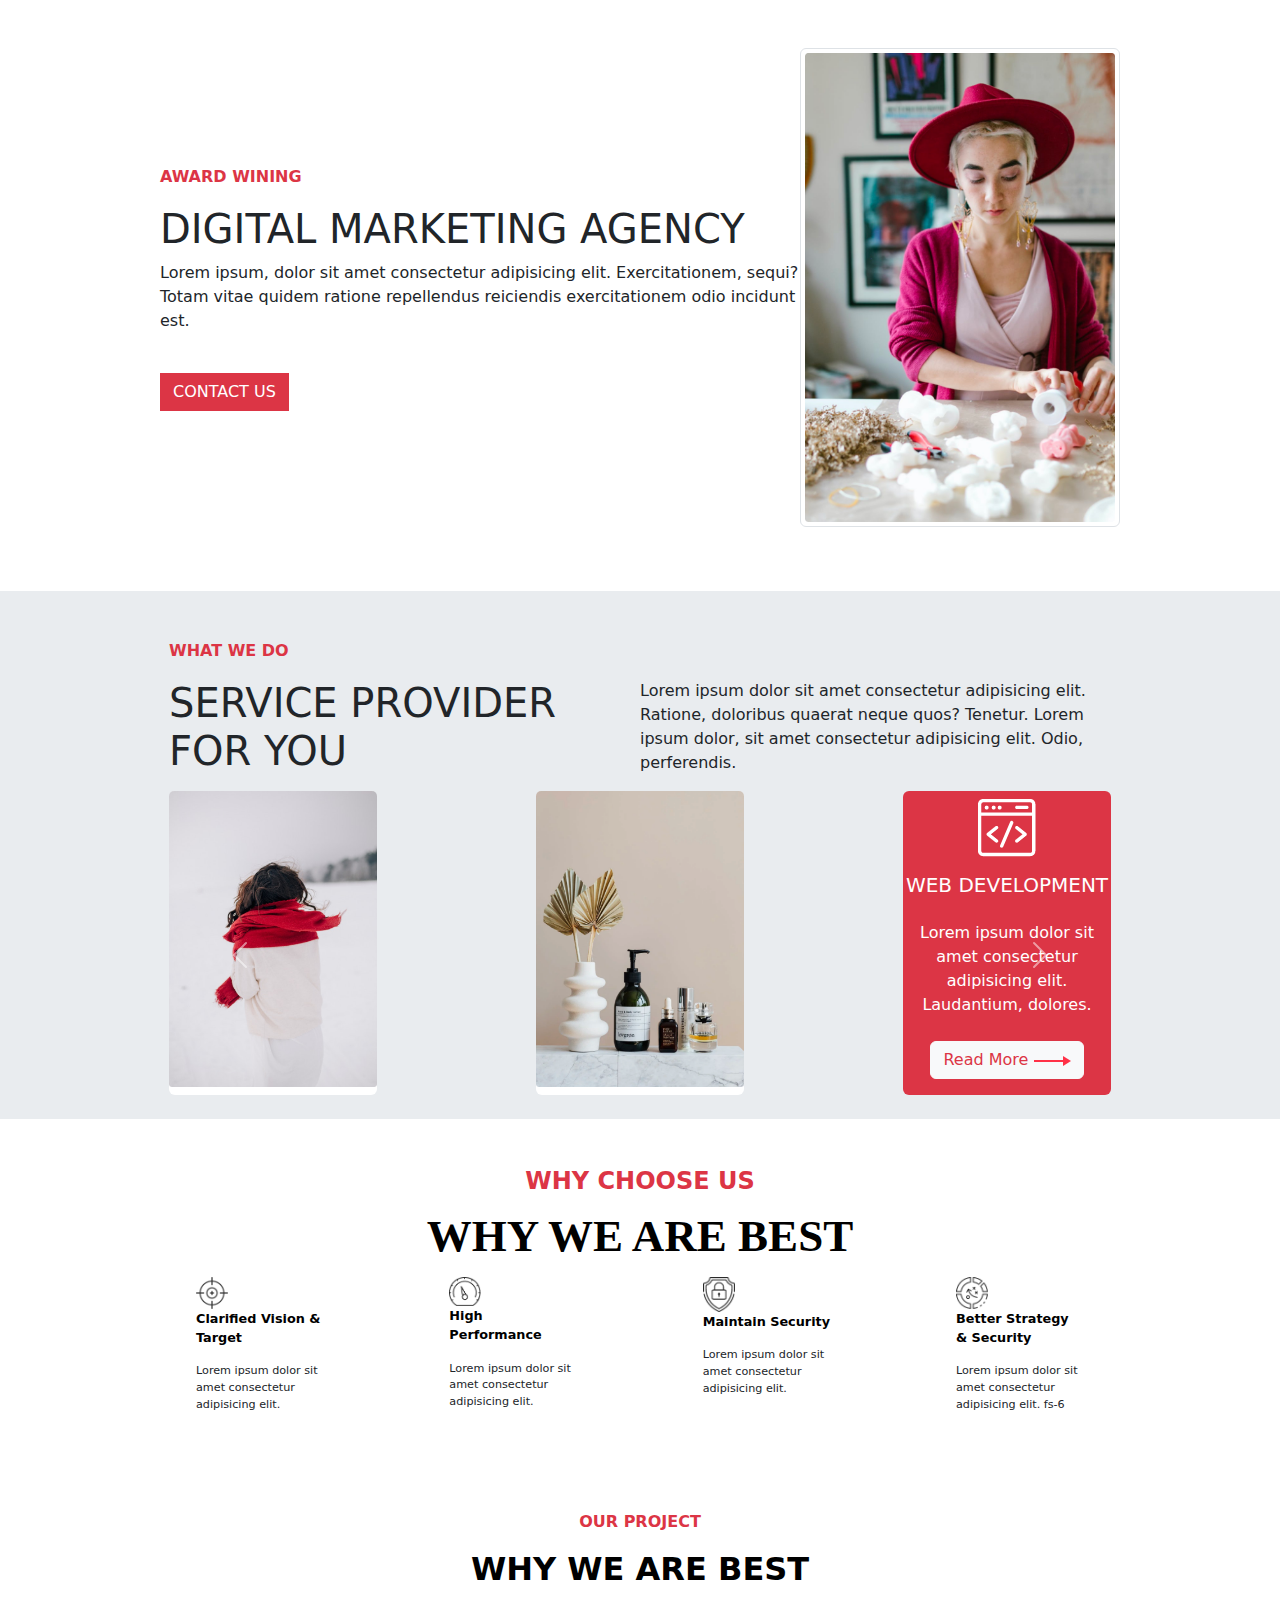
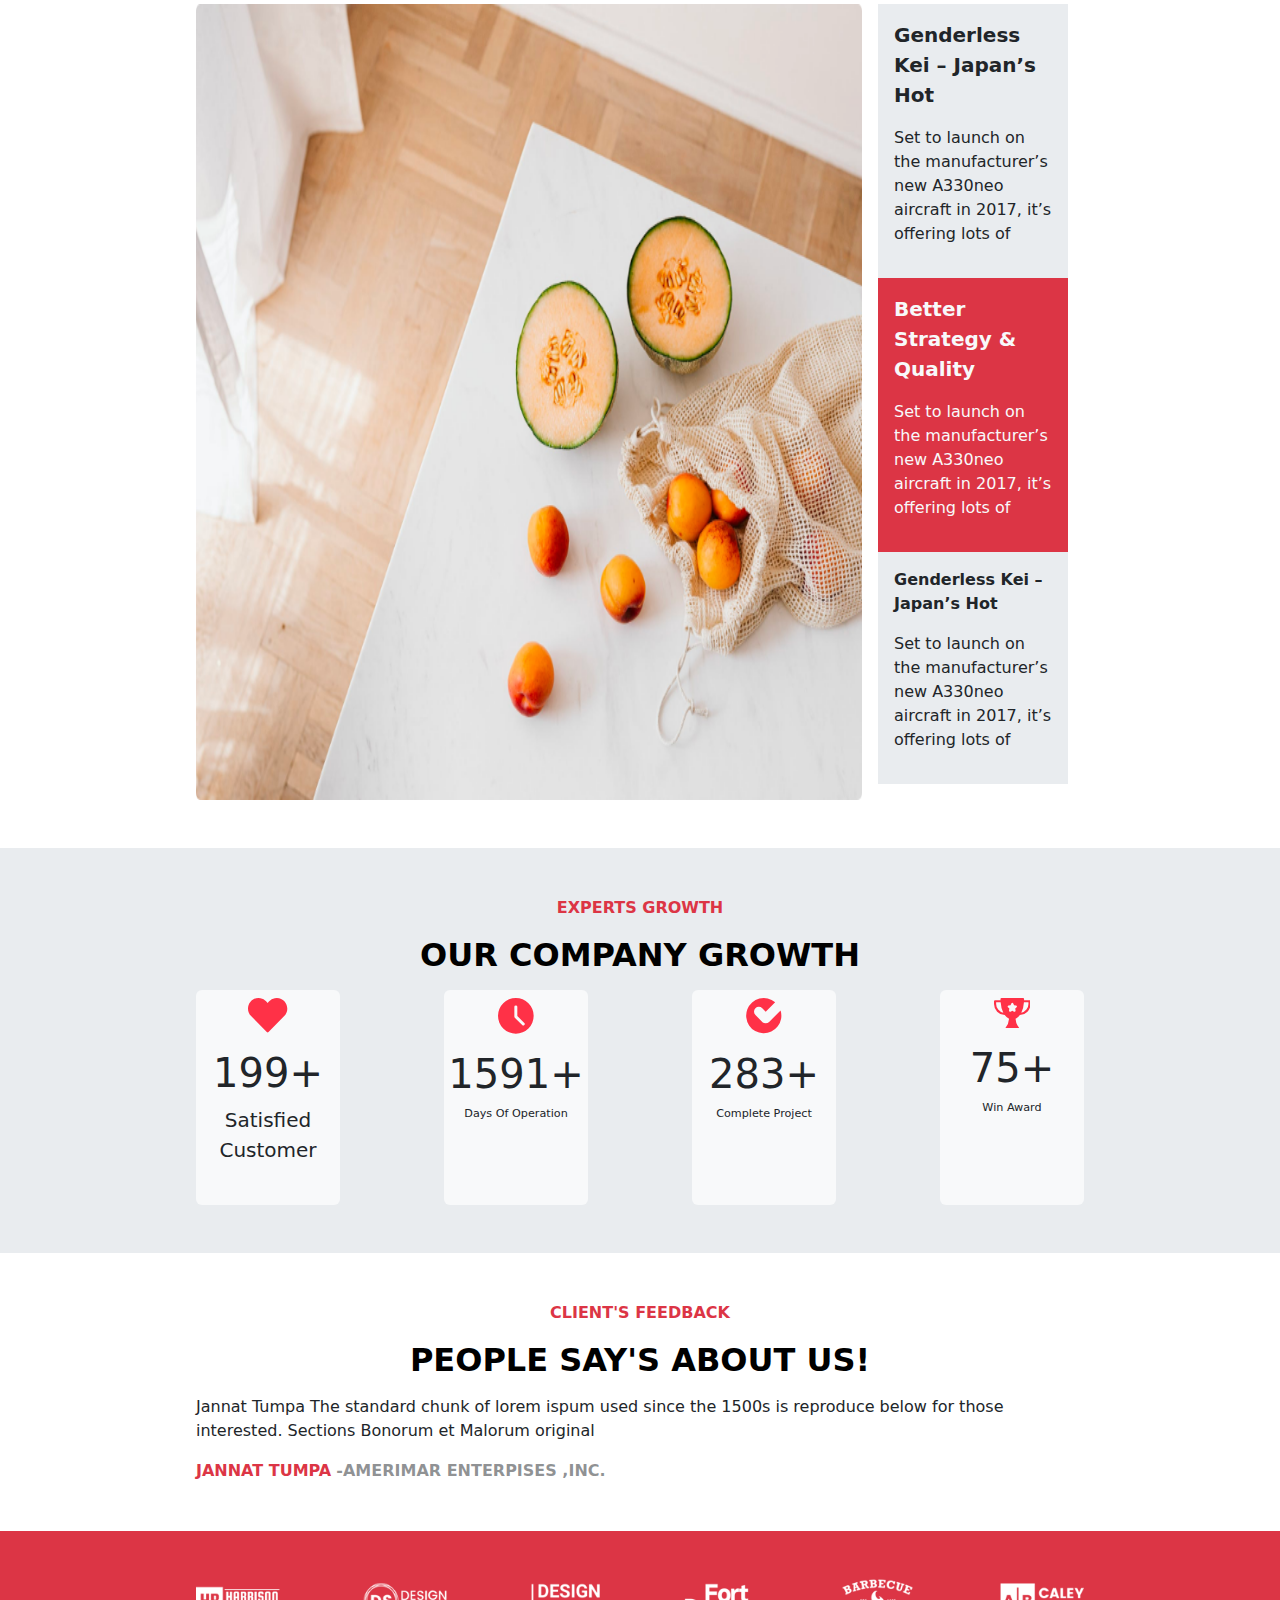
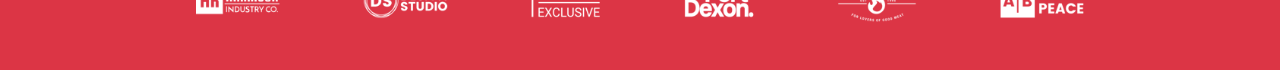
==== index.html @ 79b0b675 "attach a form with getform.io account" ====
<!doctype html>
<html lang="en">

    <head>
        <meta charset="utf-8">
        <meta name="viewport" content="width=device-width, initial-scale=1">
        <title>fyleAssignmentHomePage</title>
        <link rel="stylesheet" href="index.css">
        <link href="https://cdn.jsdelivr.net/npm/bootstrap@5.3.3/dist/css/bootstrap.min.css" rel="stylesheet"
            integrity="sha384-QWTKZyjpPEjISv5WaRU9OFeRpok6YctnYmDr5pNlyT2bRjXh0JMhjY6hW+ALEwIH" crossorigin="anonymous">
            <style>
                
                body {
                    overflow-x: hidden;
                }
        
                
                </style>
        </head>

    <body class="d-flex flex-column align-items-center">

        <div class="d-flex flex-row mb-3 pt-5 pb-5 contaianer-xxl align-items-center justify-content-center m-0">
            <div class=" w-50">
                <p class="text-start text-danger fw-bold ">AWARD WINING</p>
                <h1 mb-3 mt-3>DIGITAL MARKETING AGENCY</h1>

                <p>
                    Lorem ipsum, dolor sit amet consectetur adipisicing elit. Exercitationem, sequi? Totam vitae
                    quidem ratione repellendus reiciendis exercitationem odio incidunt est.
                </p>
                <button type="button" class="btn btn-danger mt-4 contact">CONTACT US</button>
            </div>
            <div class=" d-flex justify-content-start  w-25"><img src="image\hero.png" class="imageHero img-thumbnail "
                    alt="hero Image is not found"></div>

        </div>
        <div class="service bg-body-secondary container-xxl pt-5 m-0">
            <div class="w-75 m-auto">
                <p class="text-start text-danger fw-bold">WHAT WE DO</p>
            </div>

            <div class="d-flex flex-row w-75 m-auto">
                <div class="w-50">
                    <h1> SERVICE PROVIDER FOR YOU</h1>
                </div>
                <div class="w-50">
                    <p class="fw-light fs-6">Lorem ipsum dolor sit amet consectetur adipisicing elit. Ratione,
                        doloribus quaerat neque quos? Tenetur. Lorem ipsum dolor, sit amet consectetur adipisicing elit.
                        Odio, perferendis.
                    </p>

                </div>
            </div>


            <div id="carouselExample" class="carousel slide w-75 m-auto pb-4">
                <div class="carousel-inner">
                    <div class="carousel-item active  ">
                        <div class="w-100 d-flex flex-row justify-content-between ">
                            <div class="card" style="width: 13rem;">
                                <img src="image\1.png" class="card-img-top" alt="...">

                            </div>
                            <div class="card" style="width: 13rem;">
                                <img src="image\2.png" class="card-img-top" alt="...">

                            </div>
                            <div class="card bg-danger d-flex flex-column justify-content-center align-items-center"
                                style="width: 13rem;">
                                <img src="icons\icon.png" class="mt-2" alt="">
                                <H5 class="text-white mt-3 mb-3">WEB DEVELOPMENT </H5>
                                <p class="text-white pt-2 pl-2 pr-2 pb-2 text-center">Lorem ipsum dolor sit amet
                                    consectetur adipisicing elit. Laudantium, dolores.</p>
                                <button type="button" class="btn btn-light text-danger mb-3">Read More
                                    <img src="icons\arrow.png" alt="">
                                </button>
                            </div>
                        </div>


                    </div>
                    <div class="carousel-item  ">
                        <div class="w-100 d-flex flex-row justify-content-between">
                            <div class="card" style="width: 13rem;">
                                <img src="image\3.png" class="card-img-top" alt="...">

                            </div>
                        </div>
                    </div>

                </div>
                <button class="carousel-control-prev" type="button" data-bs-target="#carouselExample"
                    data-bs-slide="prev">
                    <span class="carousel-control-prev-icon" aria-hidden="true"></span>
                    <span class="visually-hidden">Previous</span>
                </button>
                <button class="carousel-control-next" type="button" data-bs-target="#carouselExample"
                    data-bs-slide="next">
                    <span class="carousel-control-next-icon" aria-hidden="true"></span>
                    <span class="visually-hidden">Next</span>
                </button>
            </div>



        </div>
        <div class="container-xxl p-5 m-0">
            <div class="w-75 m-auto">
                <h4 class="text-center text-danger fw-bold">WHY CHOOSE US</h4>
                <h1 class="text-center text-black whyBest">WHY WE ARE BEST</h1>


            </div>
            <div class="w-75 m-auto d-flex flex-row justify-content-between flex-wrap">
                <div class="card featuresBox">
                    <img src="icons\1.png" class="card-img-top w-25" alt="...">
                    <div class="card-body p-0">
                        <p class="fw-bold text-black card-text fontHeading">Clarified Vision & Target</p>
                        <p class="card-text fontText">
                            Lorem ipsum dolor sit amet consectetur adipisicing elit.</p>
                    </div>
                </div>


                <div class="card featuresBox">
                    <img src="icons\2.png" class="card-img-top w-25" alt="...">
                    <div class="card-body p-0">
                        <p class="fw-bold text-black card-text fontHeading">High Performance</p>
                        <p class="card-text fontText">
                            Lorem ipsum dolor sit amet consectetur adipisicing elit. </p>
                    </div>
                </div>


                <div class="card featuresBox">
                    <img src="icons\3.png" class="card-img-top w-25" alt="...">
                    <div class="card-body p-0">
                        <p class="fw-bold text-black card-text fontHeading">Maintain Security</p>
                        <p class="card-text fontText">
                            Lorem ipsum dolor sit amet consectetur adipisicing elit.</p>
                    </div>
                </div>


                <div class="card featuresBox" >
                    <img src="icons\4.png" class="card-img-top w-25" alt="...">
                    <div class="card-body p-0">
                        <p class="fw-bold text-black card-text fontHeading">Better Strategy & Security</p>
                        <p class="card-text fontText">
                            Lorem ipsum dolor sit amet consectetur adipisicing elit. fs-6</p>
                    </div>
                </div>
            </div>


        </div>

        <div class="container-xxl p-5 m-0">
            <p class="text-center text-danger fw-bold">OUR PROJECT</p>
            <h2 class="text-black text-center fw-bold mb-3">
                WHY WE ARE BEST
            </h2>

            <div class=" w-75 m-auto d-flex flex-row justify-content-between">
                <img src="icons\image.png " class="w-75">
                <div class="w-25 d-flex flex-column m-3 mt-0 h-100">
                    <div class="w-100 bg-body-secondary">
                        <div class="p-3">
                            <p class="fw-bold fs-5">Genderless Kei – Japan’s Hot</p>
                            <p class="fs-6">Set to launch on the manufacturer’s
                                new A330neo aircraft in 2017, it’s offering lots of</p>


                        </div>


                        <div class="bg-danger text-light p-3">
                            <p class="fw-bold fs-5">Better Strategy & Quality</p>
                            <p class="fs-6">Set to launch on the manufacturer’s new A330neo aircraft in
                                2017, it’s offering lots of</p>


                        </div>

                        <div class="p-3">
                            <p class="fw-bold f-5" >Genderless Kei – Japan’s Hot</p>
                            <p class="f-6">Set to launch on the manufacturer’s new A330neo aircraft in
                                2017, it’s offering lots of</p>


                        </div>


                    </div>

                </div>

            </div>
        </div>

        <div class="container-xxl p-5 bg-body-secondary m-0">
            <p class="text-center text-danger fw-bold">EXPERTS GROWTH</p>
            <h2 class="text-black text-center fw-bold mb-3">
                OUR COMPANY GROWTH
            </h2>
            <div class="m-auto w-75 d-flex flex-row justify-content-between flex-wrap ">


                <div class="card bg-light d-f flex-column justify-content-center align-items-center p-2"
                    style="width: 9rem;">
                    <svg xmlns="http://www.w3.org/2000/svg" width="39.297" height="34.387" viewBox="0 0 39.297 34.387">
                        <defs>
                            <style>
                                .a {
                                    fill: #ff3147;
                                }
                            </style>
                        </defs>
                        <path class="a"
                            d="M18.776,36.02a1.226,1.226,0,0,0,1.749,0L36.235,20.1C42.787,13.466,38.131,2,28.814,2c-5.6,0-8.163,4.112-9.163,4.88C18.645,6.108,16.094,2,10.487,2,1.2,2-3.513,13.436,3.068,20.1Z"
                            transform="translate(0.001 -2)" />
                    </svg>
                    <div class="card-body">
                        <h1 class="text-center">199+</h1>
                        <p  class="text-center fs-5">Satisfied Customer</p>
                    </div>
                </div>


                <div class="card bg-light d-f flex-column justify-content-center align-items-center p-2"
                    style="width: 9rem;">
                    <svg xmlns="http://www.w3.org/2000/svg" width="35.683" height="35.683" viewBox="0 0 35.683 35.683">
                        <defs>
                            <style>
                                .a {
                                    fill: #ff3147;
                                }
                            </style>
                        </defs>
                        <path class="a"
                            d="M17.841,0A17.841,17.841,0,1,0,35.683,17.841,17.861,17.861,0,0,0,17.841,0Zm8.485,27.07a1.485,1.485,0,0,1-2.1,0L16.79,19.636a1.48,1.48,0,0,1-.436-1.051V8.921a1.487,1.487,0,1,1,2.973,0v9.049l7,7a1.485,1.485,0,0,1,0,2.1Zm0,0" />
                    </svg>
                    <div class="card-body">
                        <h1 class="text-center">1591+</h1>
                        <p style="font-size: 0.7rem;" class="text-center">Days Of Operation</p>
                    </div>
                </div>

                <div class="card bg-light d-f flex-column justify-content-center align-items-center p-2"
                    style="width: 9rem;">
                    <svg xmlns="http://www.w3.org/2000/svg" width="35.378" height="35.378" viewBox="0 0 35.378 35.378">
                        <defs>
                            <style>
                                .a {
                                    fill: #ff3147;
                                }
                            </style>
                        </defs>
                        <path class="a"
                            d="M23.11,23.918a4.821,4.821,0,0,1-6.822,0L9.454,17.084a4.824,4.824,0,1,1,6.822-6.822L19.7,13.684,29.15,4.233a17.6,17.6,0,1,0,5.435,8.209Zm0,0"
                            transform="translate(0 -0.004)" />
                    </svg>
                    <div class="card-body">
                        <h1 class="text-center">283+</h1>
                        <p style="font-size: .7rem;" class="text-center">Complete Project</p>
                    </div>
                </div>

                <div class="card bg-light  d-f flex-column justify-content-center align-items-center p-2"
                    style="width: 9rem;">
                    <svg xmlns="http://www.w3.org/2000/svg" width="36.595" height="30.019" viewBox="0 0 36.595 30.019">
                        <defs>
                            <style>
                                .a {
                                    fill: #ff3147;
                                }
                            </style>
                        </defs>
                        <path class="a"
                            d="M35.523,2.144H30.068c.009-.357.023-.709.023-1.072A1.071,1.071,0,0,0,29.018,0H7.576A1.071,1.071,0,0,0,6.5,1.072c0,.363.014.716.023,1.072H1.072A1.071,1.071,0,0,0,0,3.216V5.932A11.268,11.268,0,0,0,10.7,17.094a10.724,10.724,0,0,0,4.36,3.668,15.872,15.872,0,0,1-3.679,9.257H25.21a15.763,15.763,0,0,1-3.678-9.257,10.721,10.721,0,0,0,4.361-3.668,11.268,11.268,0,0,0,10.7-11.162V3.216A1.071,1.071,0,0,0,35.523,2.144ZM2.144,5.932V4.288h4.49A28.447,28.447,0,0,0,9.3,14.774,9.145,9.145,0,0,1,2.144,5.932Zm20.475,3.32-1.375,1.354.316,1.9a1.073,1.073,0,0,1-1.552,1.128L18.3,12.748l-1.712.889a1.073,1.073,0,0,1-1.552-1.128l.316-1.9L13.975,9.252a1.072,1.072,0,0,1,.594-1.824l1.908-.287.862-1.724a1.116,1.116,0,0,1,1.918,0l.862,1.724,1.908.287a1.072,1.072,0,0,1,.594,1.824Zm11.831-3.32a9.145,9.145,0,0,1-7.159,8.842A28.445,28.445,0,0,0,29.961,4.288h4.49Z" />
                    </svg>
                    <div class="card-body">
                        <h1 class="text-center">75+</h1>
                        <p style="font-size: 0.7rem;" class="text-center">Win Award</p>
                    </div>
                </div>


            </div>


        </div>

        <div class="container-xxl p-5 m-0">
            <div class="w-75 m-auto">
                <p class="text-center text-danger fw-bold">CLIENT'S FEEDBACK</p>
                <h2 class="text-black text-center fw-bold mb-3">
                    PEOPLE SAY'S ABOUT US!
                </h2>

                <p>
                    Jannat Tumpa The standard chunk of lorem ispum used since the 1500s is reproduce below for those
                    interested.
                    Sections Bonorum et Malorum original
                </p>
                <p class=" text-danger fw-bold d-inline fw-bold">JANNAT TUMPA</p> <span
                    class="text-body-tertiary fw-bold">-AMERIMAR ENTERPISES
                    ,INC.</span>
            </div>
        </div>
        <footer class="container-xxl p-5 bg-danger m-0 ">
            <div class="w-75 m-auto">
                <img src="icons\Group 500.png" class="w-100">
            </div>
        </footer>
        <script src="https://cdn.jsdelivr.net/npm/bootstrap@5.3.3/dist/js/bootstrap.bundle.min.js"
            integrity="sha384-YvpcrYf0tY3lHB60NNkmXc5s9fDVZLESaAA55NDzOxhy9GkcIdslK1eN7N6jIeHz"
            crossorigin="anonymous"></script>
    </body>

</html>
---- index.css ----
*{
    margin: 0;
    
    padding: 0;
    box-sizing: border-box;
}
.contact{
    border-radius: 0 !important;
    
}
.whyBest{
     font: normal normal bold 45px/65px Cormorant SC;;
}

.card{
    width: 23%;
    height: 30%;
    border: none !important;
}

.fontHeading{
    font-size: .8rem !important;
}
.fontText{
     font-size: 0.7rem !important;
}
.featuresBox{
    width:8rem;
}
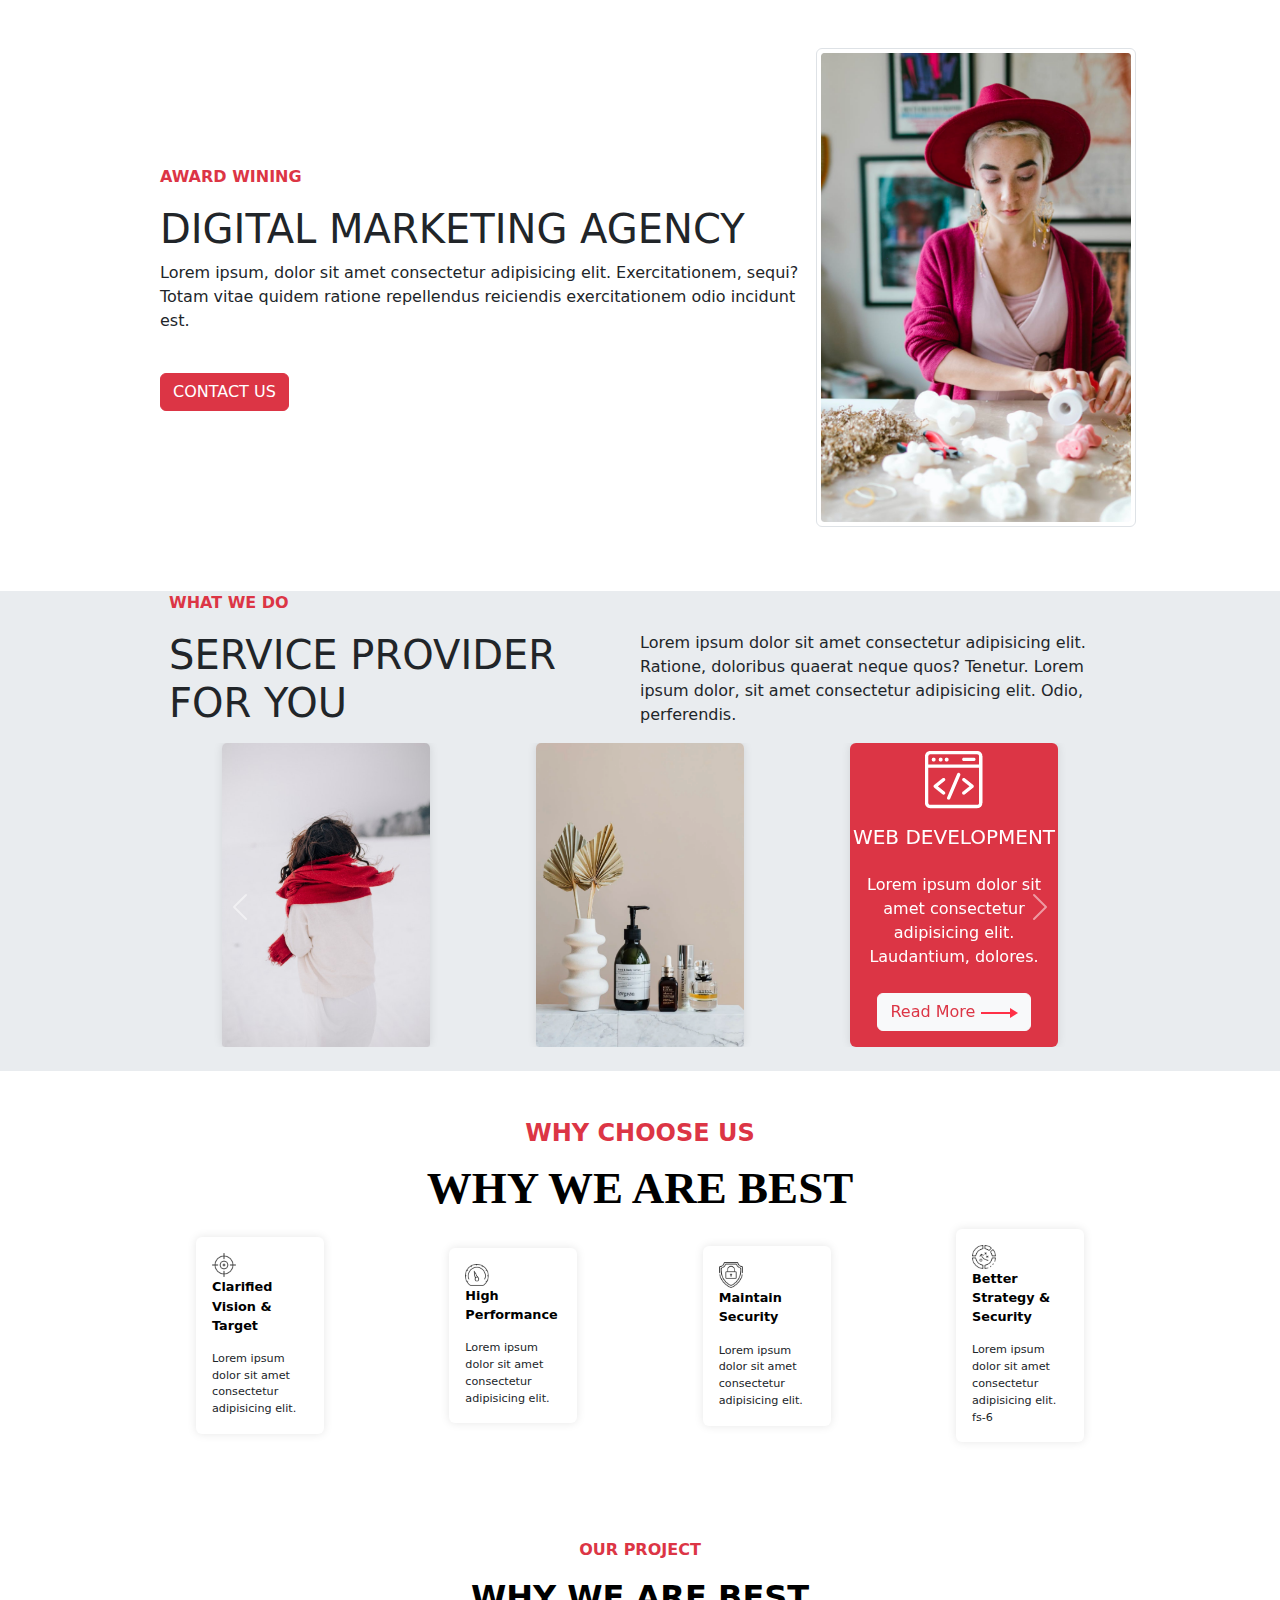
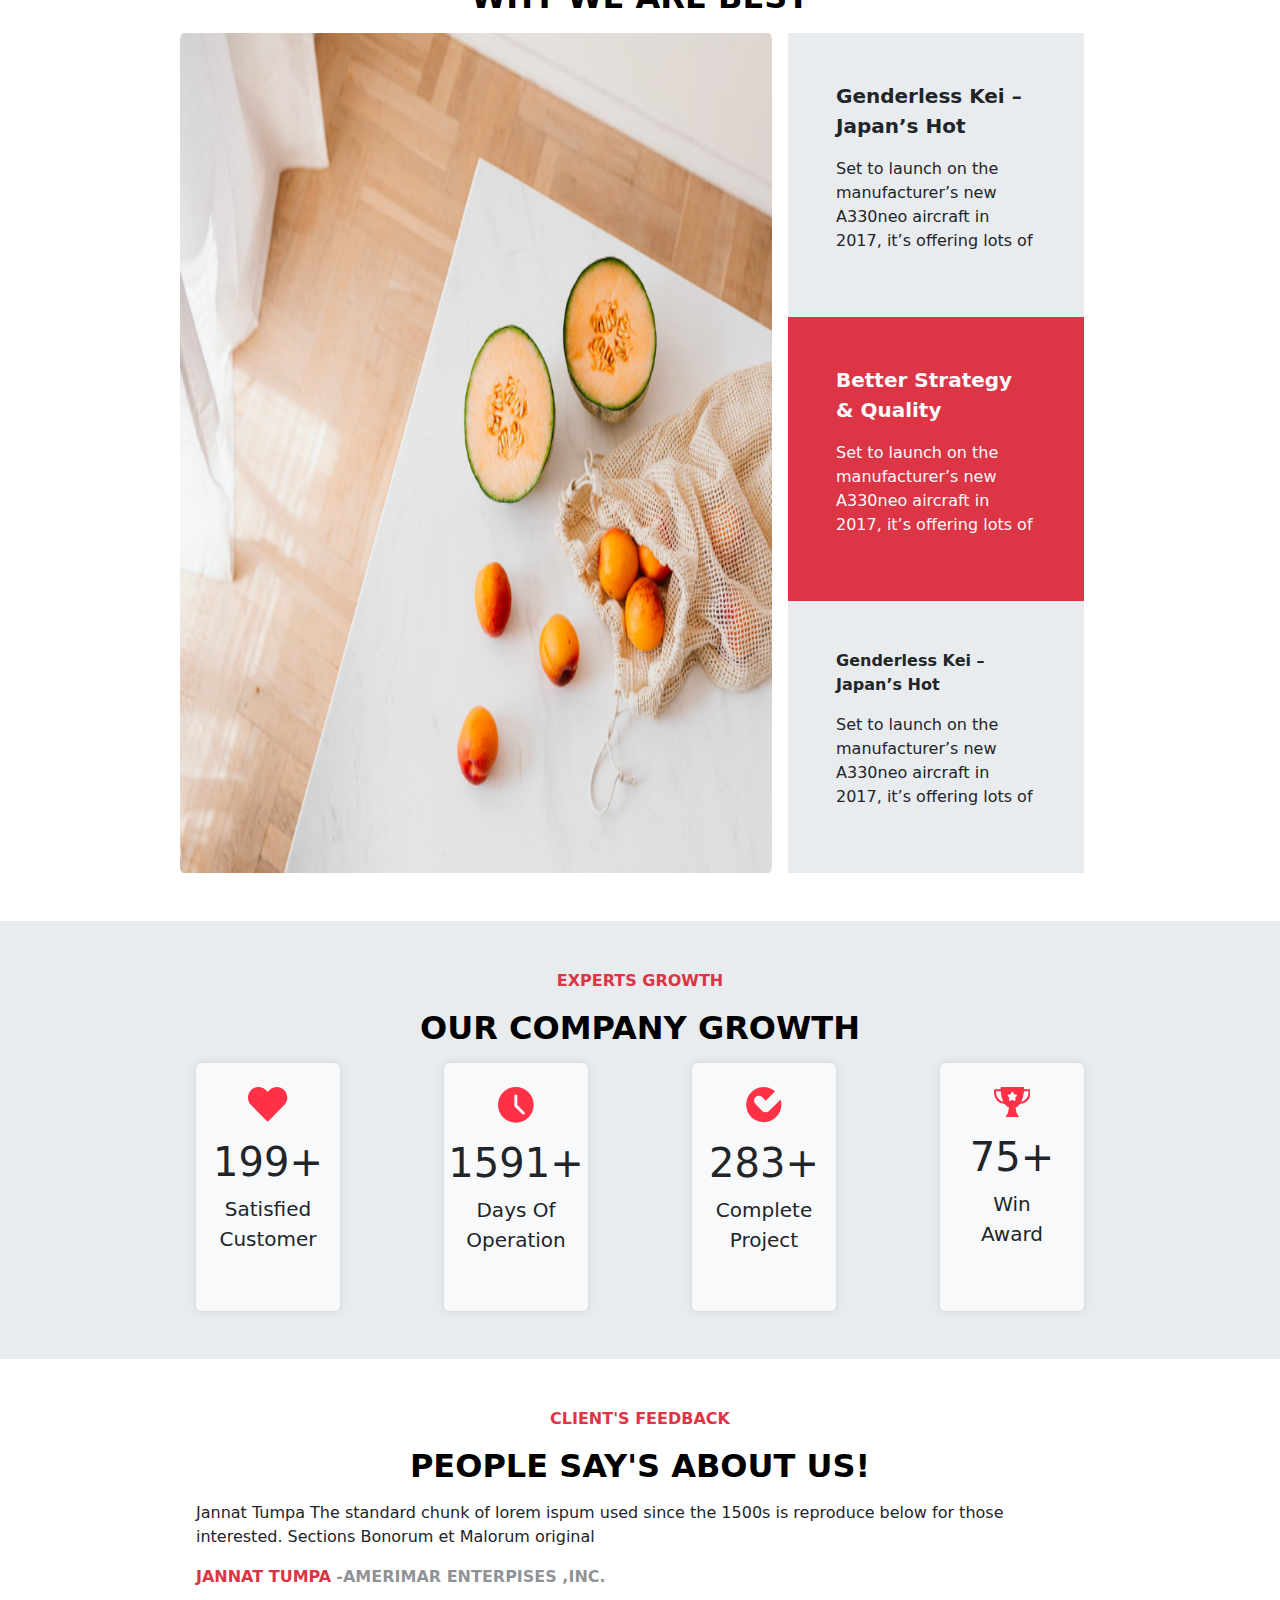
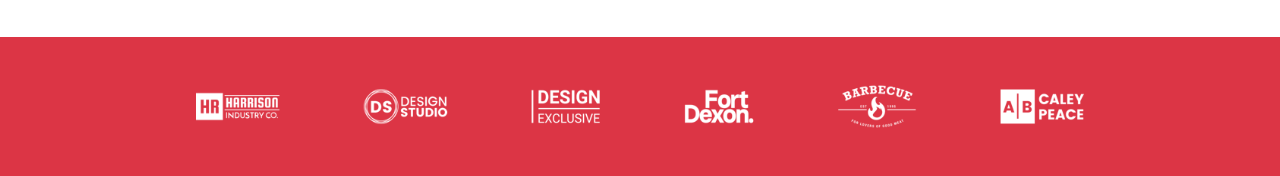
==== commit 049574d2: "changes in css file" ====
--- a/index.html
+++ b/index.html
@@ -6,22 +6,36 @@
         <meta name="viewport" content="width=device-width, initial-scale=1">
         <title>fyleAssignmentHomePage</title>
         <link rel="stylesheet" href="index.css">
+        <link rel="stylesheet" href="media.css">
+        <link rel="stylesheet" href="contact.css">
         <link href="https://cdn.jsdelivr.net/npm/bootstrap@5.3.3/dist/css/bootstrap.min.css" rel="stylesheet"
             integrity="sha384-QWTKZyjpPEjISv5WaRU9OFeRpok6YctnYmDr5pNlyT2bRjXh0JMhjY6hW+ALEwIH" crossorigin="anonymous">
-            <style>
-                
-                body {
-                    overflow-x: hidden;
-                }
-        
-                
-                </style>
-        </head>
-
-    <body class="d-flex flex-column align-items-center">
-
-        <div class="d-flex flex-row mb-3 pt-5 pb-5 contaianer-xxl align-items-center justify-content-center m-0">
-            <div class=" w-50">
+        <style>
+            body {
+                overflow-x: hidden;
+            }
+
+            .bg-primary-opacity-50 {
+                background-color: rgba(146, 147, 148, 0.553);
+                /* 50% opacity */
+            }
+            
+            .contact{
+               z-index: 2;
+               top: 30%;
+               right: 30%;
+               left: 30%;
+               bottom: 30%;
+                height: fit-content;
+                width: fit-content;
+            }
+        </style>
+    </head>
+
+    <body >
+<div id="parentContainer d-f justify-content-center align-items-center">
+        <div class="d-flex flex-row flex-wrap mb-3 pt-5 pb-5 contaianer-fluid align-items-center justify-content-center m-0">
+            <div class="w-50 m-3 ">
                 <p class="text-start text-danger fw-bold ">AWARD WINING</p>
                 <h1 mb-3 mt-3>DIGITAL MARKETING AGENCY</h1>
 
@@ -29,13 +43,13 @@
                     Lorem ipsum, dolor sit amet consectetur adipisicing elit. Exercitationem, sequi? Totam vitae
                     quidem ratione repellendus reiciendis exercitationem odio incidunt est.
                 </p>
-                <button type="button" class="btn btn-danger mt-4 contact">CONTACT US</button>
-            </div>
-            <div class=" d-flex justify-content-start  w-25"><img src="image\hero.png" class="imageHero img-thumbnail "
+                <button type="button" class="btn btn-danger mt-4 transform" id="subContact">CONTACT US</button>
+            </div>
+            <div class=" d-flex justify-content-start  w-25 "><img src="image\hero.png" class="imageHero img-thumbnail h-75"
                     alt="hero Image is not found"></div>
 
         </div>
-        <div class="service bg-body-secondary container-xxl pt-5 m-0">
+        <div class="service bg-body-secondary container-fluid m-0">
             <div class="w-75 m-auto">
                 <p class="text-start text-danger fw-bold">WHAT WE DO</p>
             </div>
@@ -57,22 +71,22 @@
             <div id="carouselExample" class="carousel slide w-75 m-auto pb-4">
                 <div class="carousel-inner">
                     <div class="carousel-item active  ">
-                        <div class="w-100 d-flex flex-row justify-content-between ">
+                        <div class="w-100 d-flex flex-row justify-content-around ">
                             <div class="card" style="width: 13rem;">
-                                <img src="image\1.png" class="card-img-top" alt="...">
+                                <img src="image\1.png" class="card-img-top h-100 transform" alt="...">
 
                             </div>
                             <div class="card" style="width: 13rem;">
-                                <img src="image\2.png" class="card-img-top" alt="...">
+                                <img src="image\2.png" class="card-img-top h-100 transform" alt="...">
 
                             </div>
-                            <div class="card bg-danger d-flex flex-column justify-content-center align-items-center"
+                            <div class="card bg-danger d-flex flex-column justify-content-center align-items-center transform"
                                 style="width: 13rem;">
                                 <img src="icons\icon.png" class="mt-2" alt="">
                                 <H5 class="text-white mt-3 mb-3">WEB DEVELOPMENT </H5>
                                 <p class="text-white pt-2 pl-2 pr-2 pb-2 text-center">Lorem ipsum dolor sit amet
                                     consectetur adipisicing elit. Laudantium, dolores.</p>
-                                <button type="button" class="btn btn-light text-danger mb-3">Read More
+                                <button type="button" class="btn btn-light text-danger mb-3 transform">Read More
                                     <img src="icons\arrow.png" alt="">
                                 </button>
                             </div>
@@ -83,7 +97,7 @@
                     <div class="carousel-item  ">
                         <div class="w-100 d-flex flex-row justify-content-between">
                             <div class="card" style="width: 13rem;">
-                                <img src="image\3.png" class="card-img-top" alt="...">
+                                <img src="image\3.png" class="card-img-top transform" alt="...">
 
                             </div>
                         </div>
@@ -105,15 +119,15 @@
 
 
         </div>
-        <div class="container-xxl p-5 m-0">
+        <div class="container-fluid p-5 m-0">
             <div class="w-75 m-auto">
                 <h4 class="text-center text-danger fw-bold">WHY CHOOSE US</h4>
                 <h1 class="text-center text-black whyBest">WHY WE ARE BEST</h1>
 
 
             </div>
-            <div class="w-75 m-auto d-flex flex-row justify-content-between flex-wrap">
-                <div class="card featuresBox">
+            <div class="w-75 m-auto d-flex flex-row justify-content-between justify-items-center align-items-center flex-wrap">
+                <div class="card featuresBox p-3 transform">
                     <img src="icons\1.png" class="card-img-top w-25" alt="...">
                     <div class="card-body p-0">
                         <p class="fw-bold text-black card-text fontHeading">Clarified Vision & Target</p>
@@ -123,7 +137,7 @@
                 </div>
 
 
-                <div class="card featuresBox">
+                <div class="card featuresBox p-3 transform">
                     <img src="icons\2.png" class="card-img-top w-25" alt="...">
                     <div class="card-body p-0">
                         <p class="fw-bold text-black card-text fontHeading">High Performance</p>
@@ -133,7 +147,7 @@
                 </div>
 
 
-                <div class="card featuresBox">
+                <div class="card featuresBox p-3 transform">
                     <img src="icons\3.png" class="card-img-top w-25" alt="...">
                     <div class="card-body p-0">
                         <p class="fw-bold text-black card-text fontHeading">Maintain Security</p>
@@ -143,7 +157,7 @@
                 </div>
 
 
-                <div class="card featuresBox" >
+                <div class="card featuresBox p-3 transform">
                     <img src="icons\4.png" class="card-img-top w-25" alt="...">
                     <div class="card-body p-0">
                         <p class="fw-bold text-black card-text fontHeading">Better Strategy & Security</p>
@@ -156,17 +170,17 @@
 
         </div>
 
-        <div class="container-xxl p-5 m-0">
+        <div class="container-fluid p-5 m-0">
             <p class="text-center text-danger fw-bold">OUR PROJECT</p>
             <h2 class="text-black text-center fw-bold mb-3">
                 WHY WE ARE BEST
             </h2>
 
-            <div class=" w-75 m-auto d-flex flex-row justify-content-between">
-                <img src="icons\image.png " class="w-75">
-                <div class="w-25 d-flex flex-column m-3 mt-0 h-100">
-                    <div class="w-100 bg-body-secondary">
-                        <div class="p-3">
+            <div class=" w-100 m-auto d-flex flex-row justify-content-center">
+                <img src="icons\image.png " class="w-50 " >
+                <div class="col-5 w-25 m-3 mt-0 mb-0 bg-body-secondary">
+                    
+                        <div class="p-5 ">
                             <p class="fw-bold fs-5">Genderless Kei – Japan’s Hot</p>
                             <p class="fs-6">Set to launch on the manufacturer’s
                                 new A330neo aircraft in 2017, it’s offering lots of</p>
@@ -175,7 +189,7 @@
                         </div>
 
 
-                        <div class="bg-danger text-light p-3">
+                        <div class="bg-danger text-light p-5">
                             <p class="fw-bold fs-5">Better Strategy & Quality</p>
                             <p class="fs-6">Set to launch on the manufacturer’s new A330neo aircraft in
                                 2017, it’s offering lots of</p>
@@ -183,8 +197,8 @@
 
                         </div>
 
-                        <div class="p-3">
-                            <p class="fw-bold f-5" >Genderless Kei – Japan’s Hot</p>
+                        <div class="p-5">
+                            <p class="fw-bold f-5">Genderless Kei – Japan’s Hot</p>
                             <p class="f-6">Set to launch on the manufacturer’s new A330neo aircraft in
                                 2017, it’s offering lots of</p>
 
@@ -192,14 +206,14 @@
                         </div>
 
 
-                    </div>
-
-                </div>
-
-            </div>
-        </div>
-
-        <div class="container-xxl p-5 bg-body-secondary m-0">
+                    
+
+                </div>
+
+            </div>
+        </div>
+
+        <div class="container-fluid p-5 bg-body-secondary m-0">
             <p class="text-center text-danger fw-bold">EXPERTS GROWTH</p>
             <h2 class="text-black text-center fw-bold mb-3">
                 OUR COMPANY GROWTH
@@ -207,7 +221,7 @@
             <div class="m-auto w-75 d-flex flex-row justify-content-between flex-wrap ">
 
 
-                <div class="card bg-light d-f flex-column justify-content-center align-items-center p-2"
+                <div class="card bg-light d-f flex-column transform justify-content-center align-items-center p-4"
                     style="width: 9rem;">
                     <svg xmlns="http://www.w3.org/2000/svg" width="39.297" height="34.387" viewBox="0 0 39.297 34.387">
                         <defs>
@@ -223,12 +237,12 @@
                     </svg>
                     <div class="card-body">
                         <h1 class="text-center">199+</h1>
-                        <p  class="text-center fs-5">Satisfied Customer</p>
-                    </div>
-                </div>
-
-
-                <div class="card bg-light d-f flex-column justify-content-center align-items-center p-2"
+                        <p class="text-center fs-5">Satisfied Customer</p>
+                    </div>
+                </div>
+
+
+                <div class="card bg-light d-f flex-column transform justify-content-center align-items-center p-4"
                     style="width: 9rem;">
                     <svg xmlns="http://www.w3.org/2000/svg" width="35.683" height="35.683" viewBox="0 0 35.683 35.683">
                         <defs>
@@ -243,11 +257,11 @@
                     </svg>
                     <div class="card-body">
                         <h1 class="text-center">1591+</h1>
-                        <p style="font-size: 0.7rem;" class="text-center">Days Of Operation</p>
-                    </div>
-                </div>
-
-                <div class="card bg-light d-f flex-column justify-content-center align-items-center p-2"
+                        <p class="text-center fs-5" >Days Of Operation</p>
+                    </div>
+                </div>
+
+                <div class="card bg-light d-f flex-column transform justify-content-center align-items-center p-4"
                     style="width: 9rem;">
                     <svg xmlns="http://www.w3.org/2000/svg" width="35.378" height="35.378" viewBox="0 0 35.378 35.378">
                         <defs>
@@ -263,11 +277,11 @@
                     </svg>
                     <div class="card-body">
                         <h1 class="text-center">283+</h1>
-                        <p style="font-size: .7rem;" class="text-center">Complete Project</p>
-                    </div>
-                </div>
-
-                <div class="card bg-light  d-f flex-column justify-content-center align-items-center p-2"
+                        <p  class="text-center fs-5">Complete Project</p>
+                    </div>
+                </div>
+
+                <div class="card bg-light  d-f flex-column transform justify-content-center align-items-center p-4"
                     style="width: 9rem;">
                     <svg xmlns="http://www.w3.org/2000/svg" width="36.595" height="30.019" viewBox="0 0 36.595 30.019">
                         <defs>
@@ -282,17 +296,17 @@
                     </svg>
                     <div class="card-body">
                         <h1 class="text-center">75+</h1>
-                        <p style="font-size: 0.7rem;" class="text-center">Win Award</p>
-                    </div>
-                </div>
-
-
-            </div>
-
-
-        </div>
-
-        <div class="container-xxl p-5 m-0">
+                        <p class="text-center fs-5">Win Award</p>
+                    </div>
+                </div>
+
+
+            </div>
+
+
+        </div>
+
+        <div class="container-fluid p-5 m-0">
             <div class="w-75 m-auto">
                 <p class="text-center text-danger fw-bold">CLIENT'S FEEDBACK</p>
                 <h2 class="text-black text-center fw-bold mb-3">
@@ -309,14 +323,104 @@
                     ,INC.</span>
             </div>
         </div>
-        <footer class="container-xxl p-5 bg-danger m-0 ">
+        <footer class="container-fuild p-5 bg-danger m-0 ">
             <div class="w-75 m-auto">
-                <img src="icons\Group 500.png" class="w-100">
+                <img src="icons\Group 500.png" class="w-100 ">
             </div>
         </footer>
+    </div>
+
+        <div class="contact  bg-primary-opacity-50 position-fixed"
+            id="contactForm">
+            <div class="justify-content-center ">
+                <div class="">
+                    <div class="card w-100">
+                        <div class="card-body">
+                            <h2 class="card-title text-center">Talk to us</h2>
+                            <form action="https://getform.io/f/azylwkvb" method="POST" id="ajaxForm">
+                                <div class="form-group">
+                                    <label for="email">Work email*</label>
+                                    <input type="email" class="form-control" name="email" id="email"
+                                        placeholder="Work email" required>
+                                </div>
+                                <div class="form-row">
+                                    <div class="form-group col-md-6">
+                                        <label for="firstName">First name*</label>
+                                        <input type="text" class="form-control" id="firstName" name="firstName"
+                                            placeholder="First name" required>
+                                    </div>
+                                    <div class="form-group col-md-6">
+                                        <label for="lastName">Last name*</label>
+                                        <input type="text" class="form-control" name="lastName" id="lastName"
+                                            placeholder="Last name" required>
+                                    </div>
+                                </div>
+                                <div class="form-group form-check">
+                                    <input type="checkbox" class="form-check-input" id="terms" required>
+                                    <label class="form-check-label" for="terms">I agree to Fyle's terms and conditions,
+                                        and provide consent to send me communication.</label>
+                                </div>
+                                <button type="submit" class="btn btn-primary btn-block">Contact Us</button>
+                                <a class="text-danger fw-bold m-3 outline d-inline" id="back">back to home</a>
+                            </form>
+                           
+                        </div>
+                    </div>
+                </div>
+            </div>
+        </div>
+
+
         <script src="https://cdn.jsdelivr.net/npm/bootstrap@5.3.3/dist/js/bootstrap.bundle.min.js"
             integrity="sha384-YvpcrYf0tY3lHB60NNkmXc5s9fDVZLESaAA55NDzOxhy9GkcIdslK1eN7N6jIeHz"
             crossorigin="anonymous"></script>
+        <script src="https://code.jquery.com/jquery-3.5.1.slim.min.js"></script>
+        <script src="https://cdn.jsdelivr.net/npm/@popperjs/core@2.5.4/dist/umd/popper.min.js"></script>
+        <script src="https://stackpath.bootstrapcdn.com/bootstrap/4.5.2/js/bootstrap.min.js"></script>
+
+        <script>
+
+            $("#ajaxForm").submit(function (e) {
+                e.preventDefault();
+                var action = $(this).attr("action");
+                $.ajax({
+                    type: "POST",
+                    url: action,
+                    crossDomain: true,
+                    data: new FormData(this),
+                    dataType: "json",
+                    processData: false,
+                    contentType: false,
+                    headers: {
+                        "Accept": "application/json"
+                    }
+                }).done(function () {
+                    alert('The form was submitted successfully.')
+                }).fail(function () {
+                    alert('An error occurred! Please try again later.')
+                });
+            });
+
+
+            $(document).ready(function () {
+
+                $("#contactForm").css('display', 'none');
+                $("#subContact").click(function () {
+                    $("#contactForm").css('display', 'flex');
+                    $("#parentContainer").css('opacity', '0.3');
+                })
+                $("#back").click(function () {
+                    $("#contactForm").css('display', 'none');
+                    $("#parentContainer").css('opacity', '1');
+                })
+
+                
+                
+
+               
+            })
+        </script>
+
     </body>
 
 </html>--- a/index.css
+++ b/index.css
@@ -26,4 +26,13 @@
 }
 .featuresBox{
     width:8rem;
+}
+.transform{
+    transition: .2s all ease-in-out;
+
+}
+.transform:hover{
+    
+    transform:scale(1.1);
+    
 }--- a/media.css
+++ b/media.css
@@ -0,0 +1 @@
+
--- a/contact.css
+++ b/contact.css
@@ -0,0 +1,20 @@
+
+
+.card {
+    border-radius: 10px;
+    box-shadow: 0 0 10px rgba(0, 0, 0, 0.1);
+}
+
+.card-title {
+    margin-bottom: 20px;
+}
+
+.btn-primary {
+    background-color: #ff0066;
+    border-color: #ff0066;
+}
+
+.btn-primary:hover {
+    background-color: #cc0052;
+    border-color: #cc0052;
+}
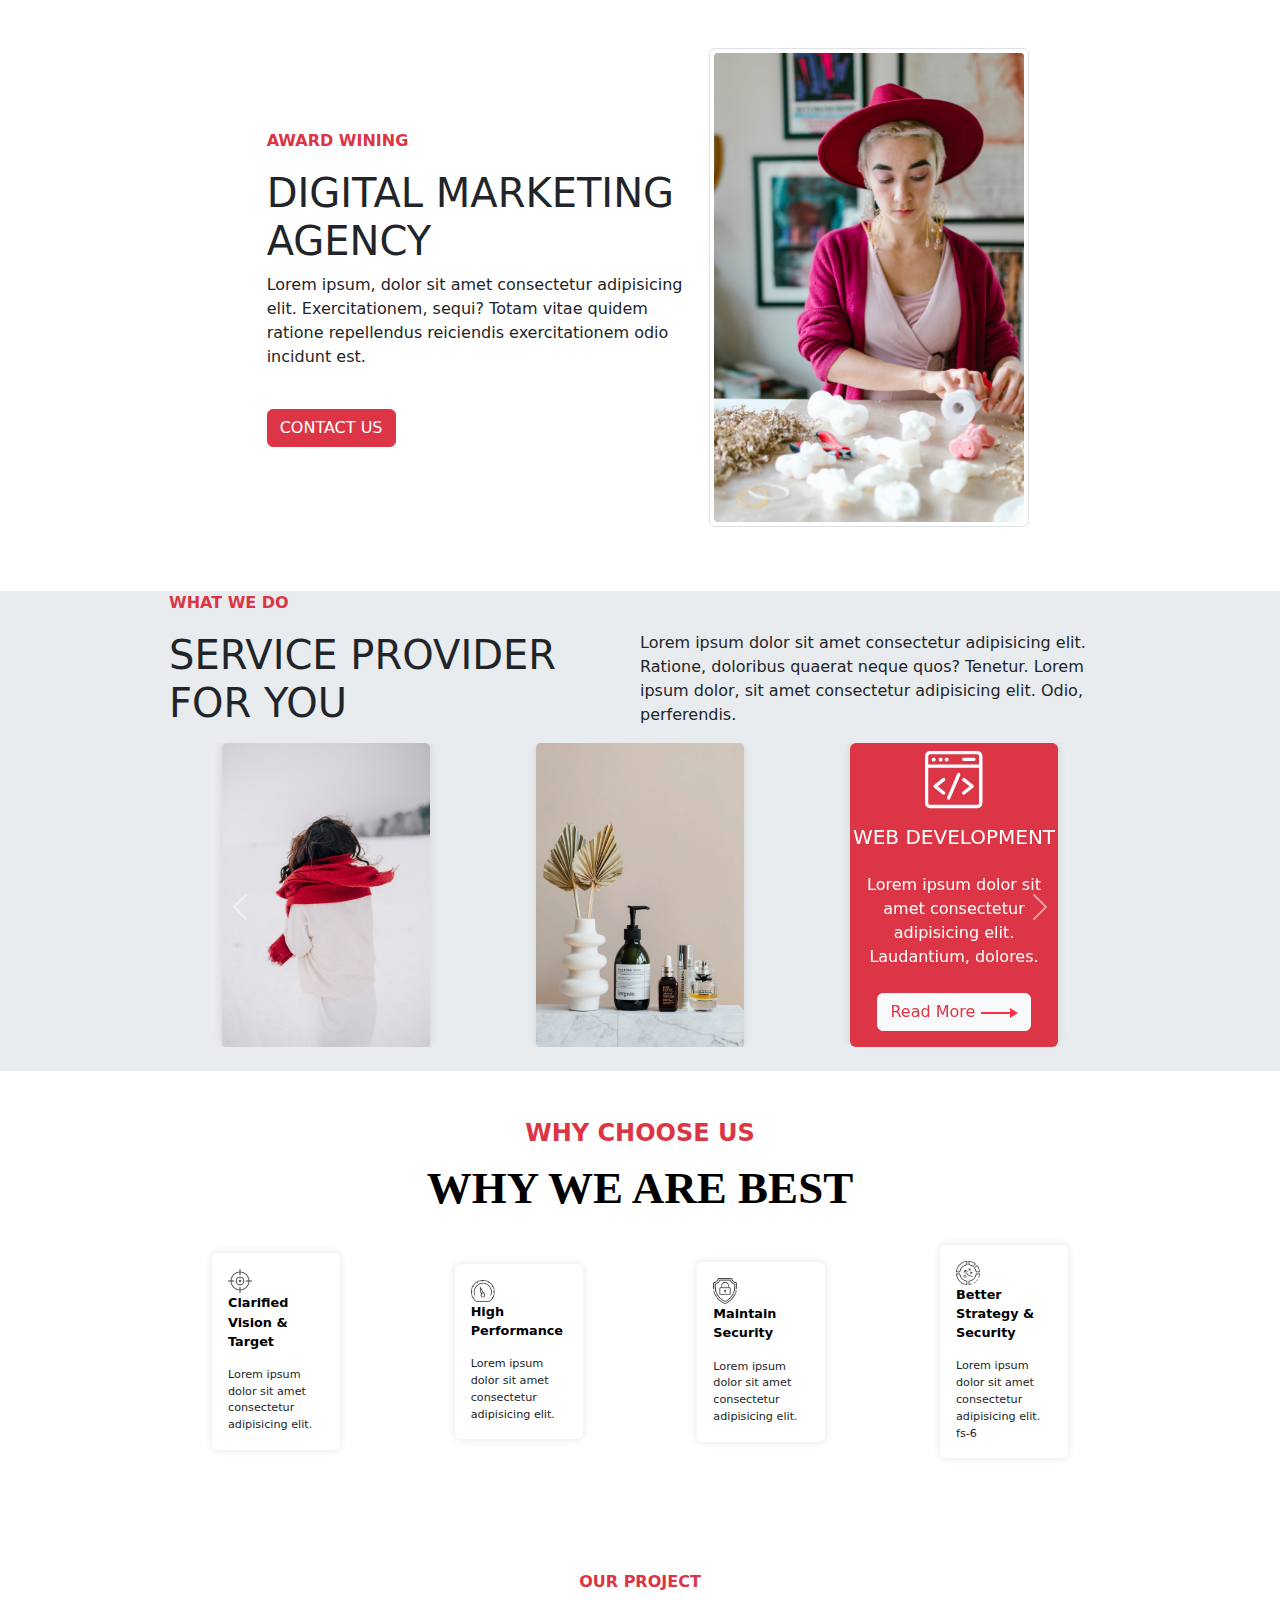
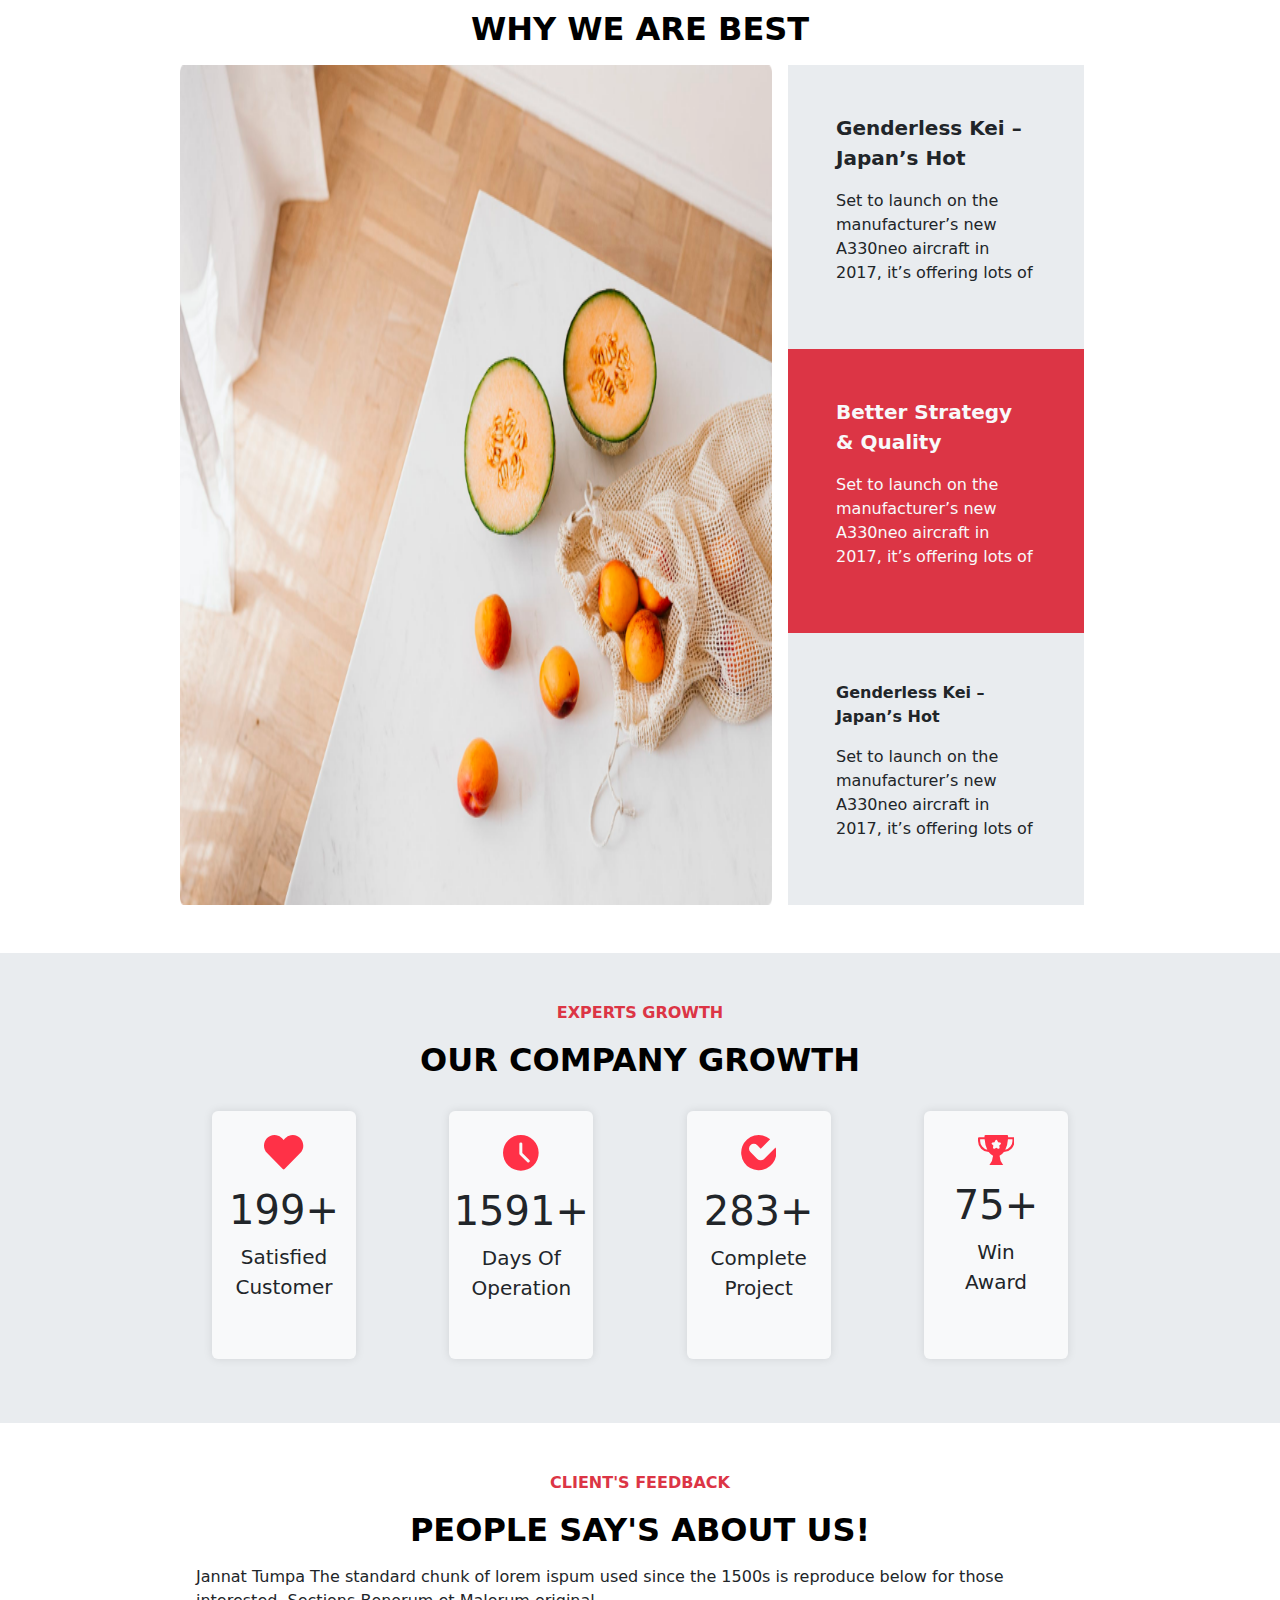
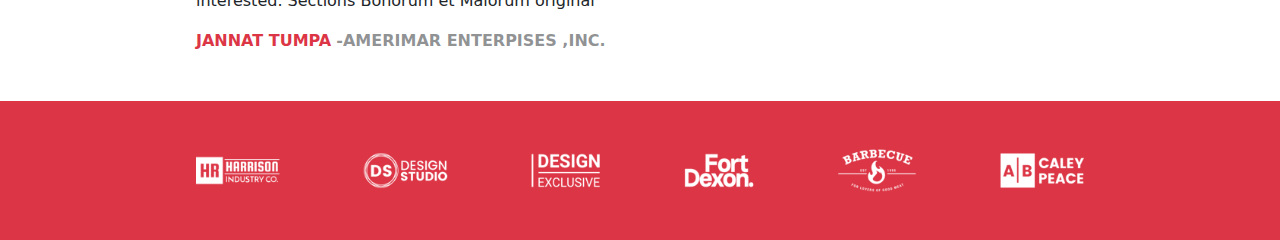
==== commit e56c8aca: "changes in css" ====
--- a/index.html
+++ b/index.html
@@ -35,7 +35,7 @@
     <body >
 <div id="parentContainer d-f justify-content-center align-items-center">
         <div class="d-flex flex-row flex-wrap mb-3 pt-5 pb-5 contaianer-fluid align-items-center justify-content-center m-0">
-            <div class="w-50 m-3 ">
+            <div class="col-md-4 m-3 ">
                 <p class="text-start text-danger fw-bold ">AWARD WINING</p>
                 <h1 mb-3 mt-3>DIGITAL MARKETING AGENCY</h1>
 
@@ -45,7 +45,7 @@
                 </p>
                 <button type="button" class="btn btn-danger mt-4 transform" id="subContact">CONTACT US</button>
             </div>
-            <div class=" d-flex justify-content-start  w-25 "><img src="image\hero.png" class="imageHero img-thumbnail h-75"
+            <div class=" d-flex justify-content-start  col-md-3 "><img src="image\hero.png" class="imageHero img-thumbnail h-75"
                     alt="hero Image is not found"></div>
 
         </div>
@@ -54,11 +54,11 @@
                 <p class="text-start text-danger fw-bold">WHAT WE DO</p>
             </div>
 
-            <div class="d-flex flex-row w-75 m-auto">
-                <div class="w-50">
+            <div class="d-flex flex-row w-75 m-auto flex-wrap">
+                <div class="col-md-6">
                     <h1> SERVICE PROVIDER FOR YOU</h1>
                 </div>
-                <div class="w-50">
+                <div class="col-md-6">
                     <p class="fw-light fs-6">Lorem ipsum dolor sit amet consectetur adipisicing elit. Ratione,
                         doloribus quaerat neque quos? Tenetur. Lorem ipsum dolor, sit amet consectetur adipisicing elit.
                         Odio, perferendis.
@@ -127,7 +127,7 @@
 
             </div>
             <div class="w-75 m-auto d-flex flex-row justify-content-between justify-items-center align-items-center flex-wrap">
-                <div class="card featuresBox p-3 transform">
+                <div class="card featuresBox p-3 m-3 mt-3 mb-3 transform">
                     <img src="icons\1.png" class="card-img-top w-25" alt="...">
                     <div class="card-body p-0">
                         <p class="fw-bold text-black card-text fontHeading">Clarified Vision & Target</p>
@@ -137,7 +137,7 @@
                 </div>
 
 
-                <div class="card featuresBox p-3 transform">
+                <div class="card featuresBox p-3  m-3 mt-3 mb-3 transform">
                     <img src="icons\2.png" class="card-img-top w-25" alt="...">
                     <div class="card-body p-0">
                         <p class="fw-bold text-black card-text fontHeading">High Performance</p>
@@ -147,7 +147,7 @@
                 </div>
 
 
-                <div class="card featuresBox p-3 transform">
+                <div class="card featuresBox p-3 m-3 mt-3 mb-3 transform">
                     <img src="icons\3.png" class="card-img-top w-25" alt="...">
                     <div class="card-body p-0">
                         <p class="fw-bold text-black card-text fontHeading">Maintain Security</p>
@@ -157,7 +157,7 @@
                 </div>
 
 
-                <div class="card featuresBox p-3 transform">
+                <div class="card featuresBox p-3 m-3 mt-3 mb-3 transform">
                     <img src="icons\4.png" class="card-img-top w-25" alt="...">
                     <div class="card-body p-0">
                         <p class="fw-bold text-black card-text fontHeading">Better Strategy & Security</p>
@@ -221,7 +221,7 @@
             <div class="m-auto w-75 d-flex flex-row justify-content-between flex-wrap ">
 
 
-                <div class="card bg-light d-f flex-column transform justify-content-center align-items-center p-4"
+                <div class="card bg-light d-f flex-column transform justify-content-center align-items-center p-4 m-3 mt-3 mb-3"
                     style="width: 9rem;">
                     <svg xmlns="http://www.w3.org/2000/svg" width="39.297" height="34.387" viewBox="0 0 39.297 34.387">
                         <defs>
@@ -242,7 +242,7 @@
                 </div>
 
 
-                <div class="card bg-light d-f flex-column transform justify-content-center align-items-center p-4"
+                <div class="card bg-light d-f flex-column transform justify-content-center align-items-center p-4 m-3 mt-3 mb-3"
                     style="width: 9rem;">
                     <svg xmlns="http://www.w3.org/2000/svg" width="35.683" height="35.683" viewBox="0 0 35.683 35.683">
                         <defs>
@@ -261,7 +261,7 @@
                     </div>
                 </div>
 
-                <div class="card bg-light d-f flex-column transform justify-content-center align-items-center p-4"
+                <div class="card bg-light d-f flex-column transform justify-content-center align-items-center p-4 m-3 mt-3 mb-3"
                     style="width: 9rem;">
                     <svg xmlns="http://www.w3.org/2000/svg" width="35.378" height="35.378" viewBox="0 0 35.378 35.378">
                         <defs>
@@ -281,7 +281,7 @@
                     </div>
                 </div>
 
-                <div class="card bg-light  d-f flex-column transform justify-content-center align-items-center p-4"
+                <div class="card bg-light  d-f flex-column transform justify-content-center align-items-center p-4 m-3 mt-3 mb-3"
                     style="width: 9rem;">
                     <svg xmlns="http://www.w3.org/2000/svg" width="36.595" height="30.019" viewBox="0 0 36.595 30.019">
                         <defs>
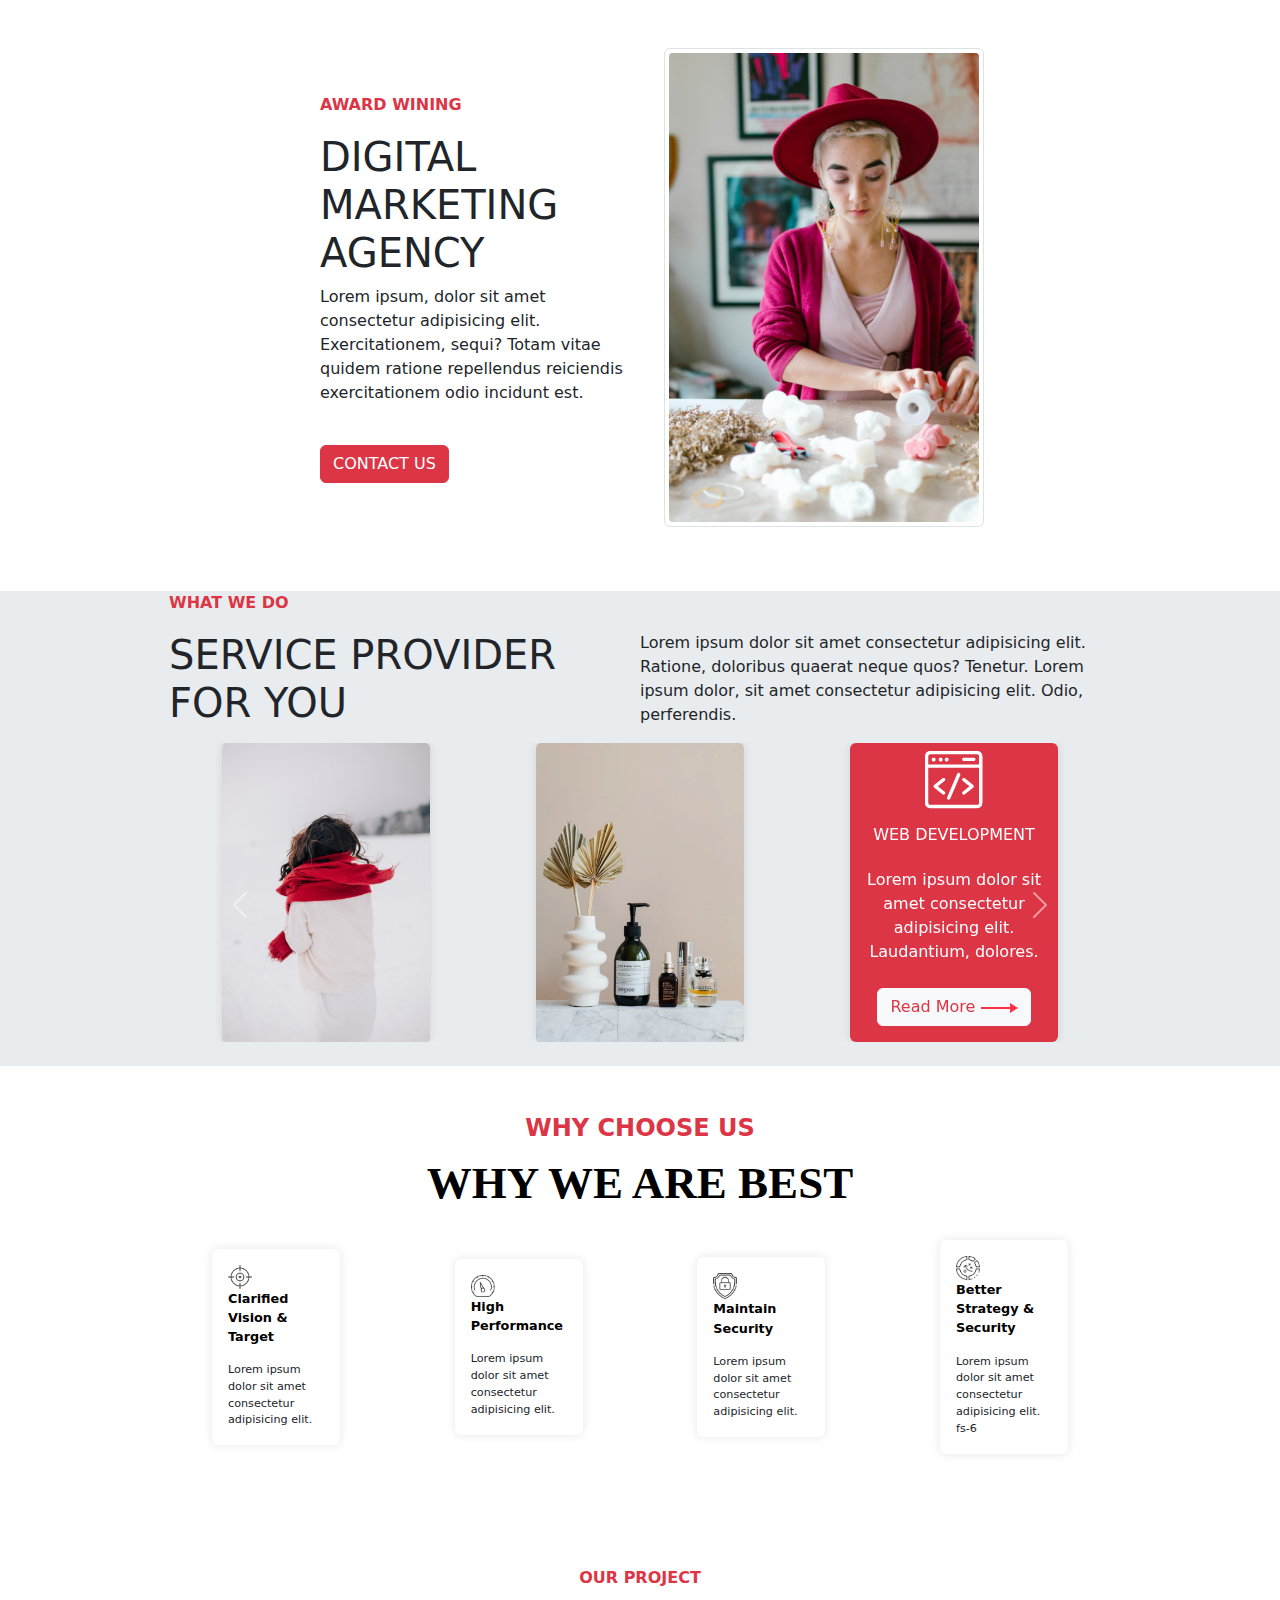
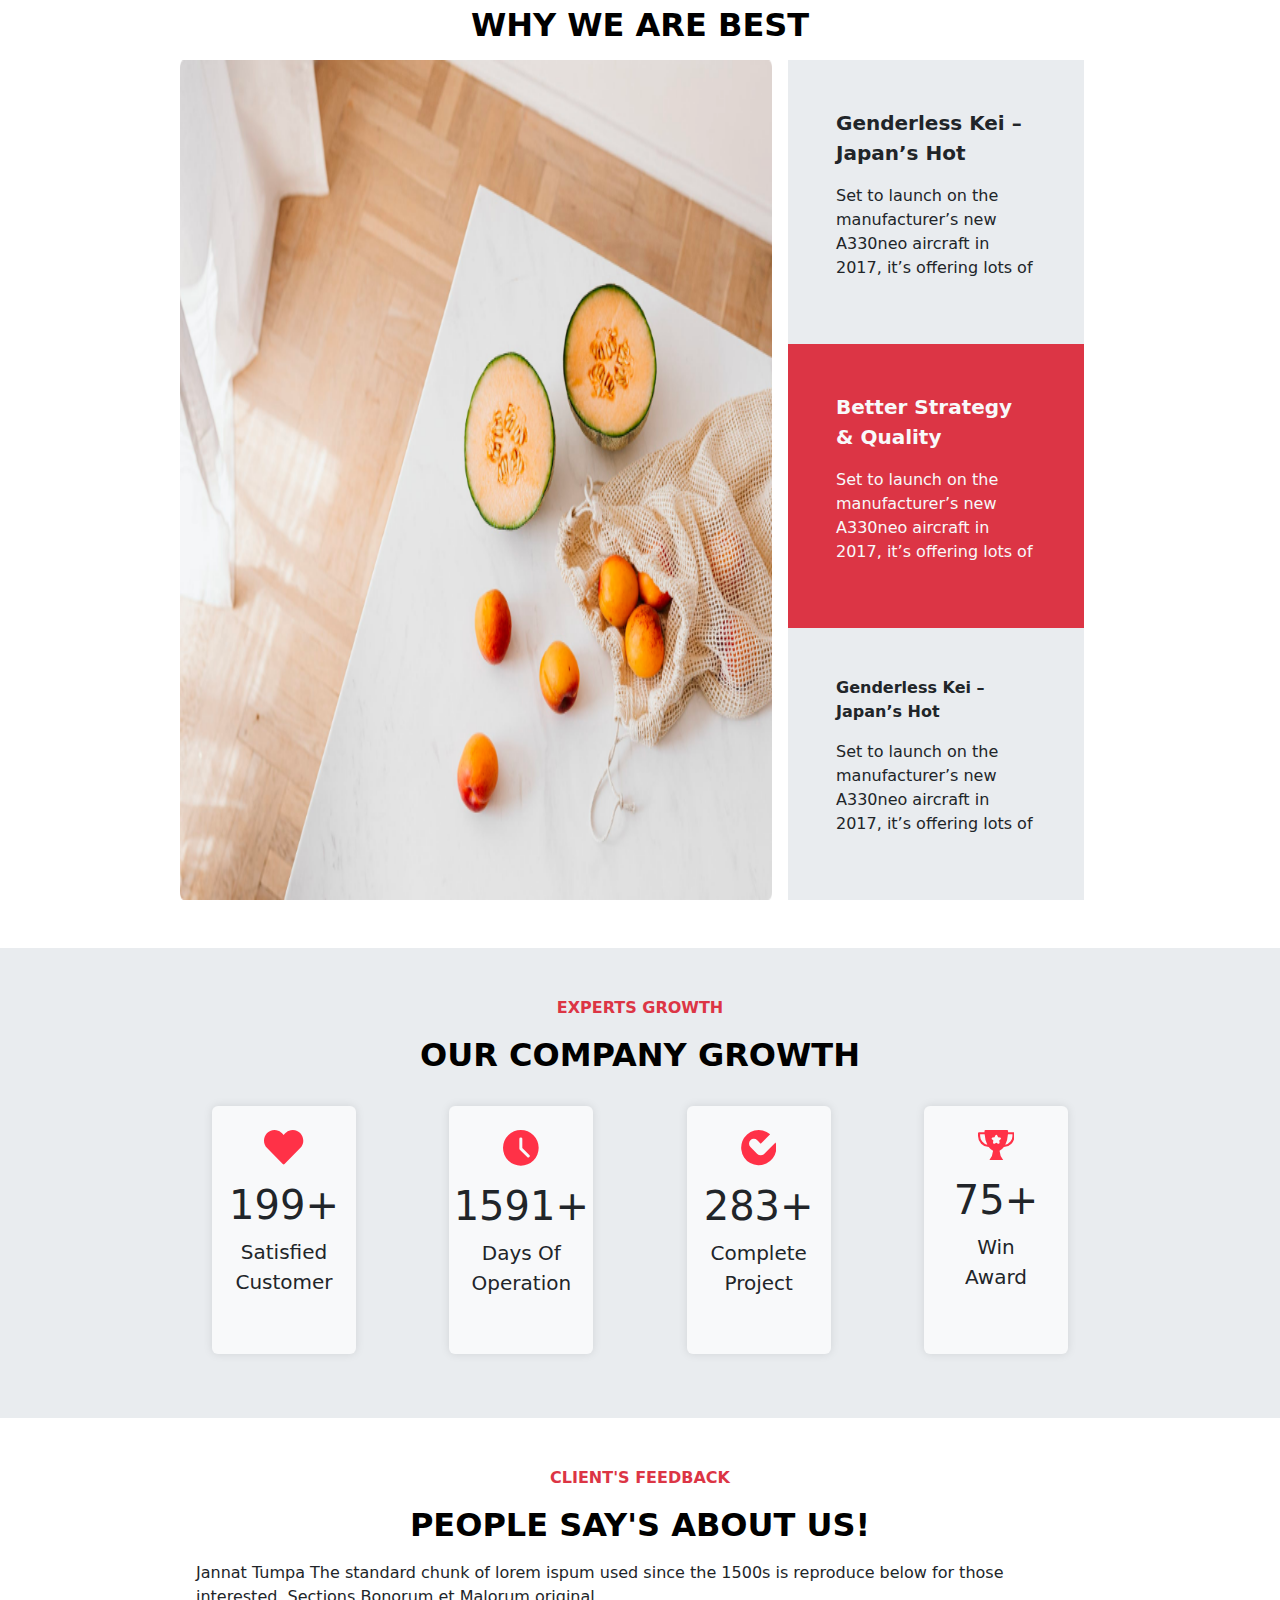
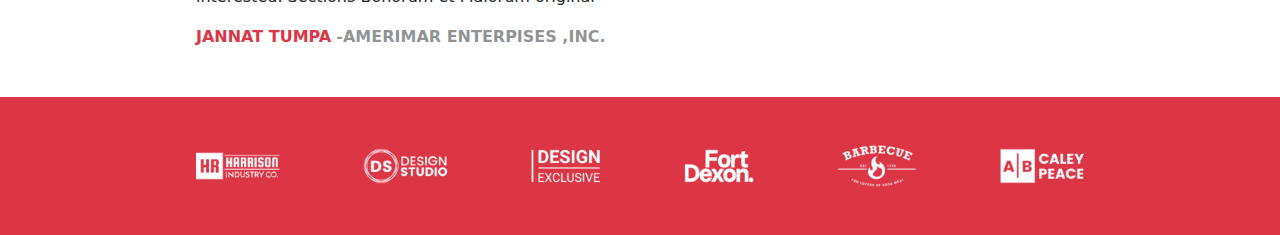
==== commit 1ccda514: "changes into css file" ====
--- a/index.html
+++ b/index.html
@@ -35,7 +35,7 @@
     <body >
 <div id="parentContainer d-f justify-content-center align-items-center">
         <div class="d-flex flex-row flex-wrap mb-3 pt-5 pb-5 contaianer-fluid align-items-center justify-content-center m-0">
-            <div class="col-md-4 m-3 ">
+            <div class="col-md-3 m-4 ">
                 <p class="text-start text-danger fw-bold ">AWARD WINING</p>
                 <h1 mb-3 mt-3>DIGITAL MARKETING AGENCY</h1>
 
@@ -83,10 +83,10 @@
                             <div class="card bg-danger d-flex flex-column justify-content-center align-items-center transform"
                                 style="width: 13rem;">
                                 <img src="icons\icon.png" class="mt-2" alt="">
-                                <H5 class="text-white mt-3 mb-3">WEB DEVELOPMENT </H5>
-                                <p class="text-white pt-2 pl-2 pr-2 pb-2 text-center">Lorem ipsum dolor sit amet
+                                <H1 class="text-white mt-3 mb-3 fs-6">WEB DEVELOPMENT </H1>
+                                <p class="text-white pt-2 pl-2 pr-2 pb-2 text-center head-fs-6">Lorem ipsum dolor sit amet
                                     consectetur adipisicing elit. Laudantium, dolores.</p>
-                                <button type="button" class="btn btn-light text-danger mb-3 transform">Read More
+                                <button type="button" class="btn btn-light text-danger mb-3 transform fs-6">Read More
                                     <img src="icons\arrow.png" alt="">
                                 </button>
                             </div>
@@ -176,9 +176,9 @@
                 WHY WE ARE BEST
             </h2>
 
-            <div class=" w-100 m-auto d-flex flex-row justify-content-center">
-                <img src="icons\image.png " class="w-50 " >
-                <div class="col-5 w-25 m-3 mt-0 mb-0 bg-body-secondary">
+            <div class=" w-75 m-auto d-flex flex-row justify-content-center row-1">
+                <img src="icons\image.png " class="col-8 " >
+                <div class="  col-4 h-25 m-3 mt-0 mb-0 bg-body-secondary">
                     
                         <div class="p-5 ">
                             <p class="fw-bold fs-5">Genderless Kei – Japan’s Hot</p>
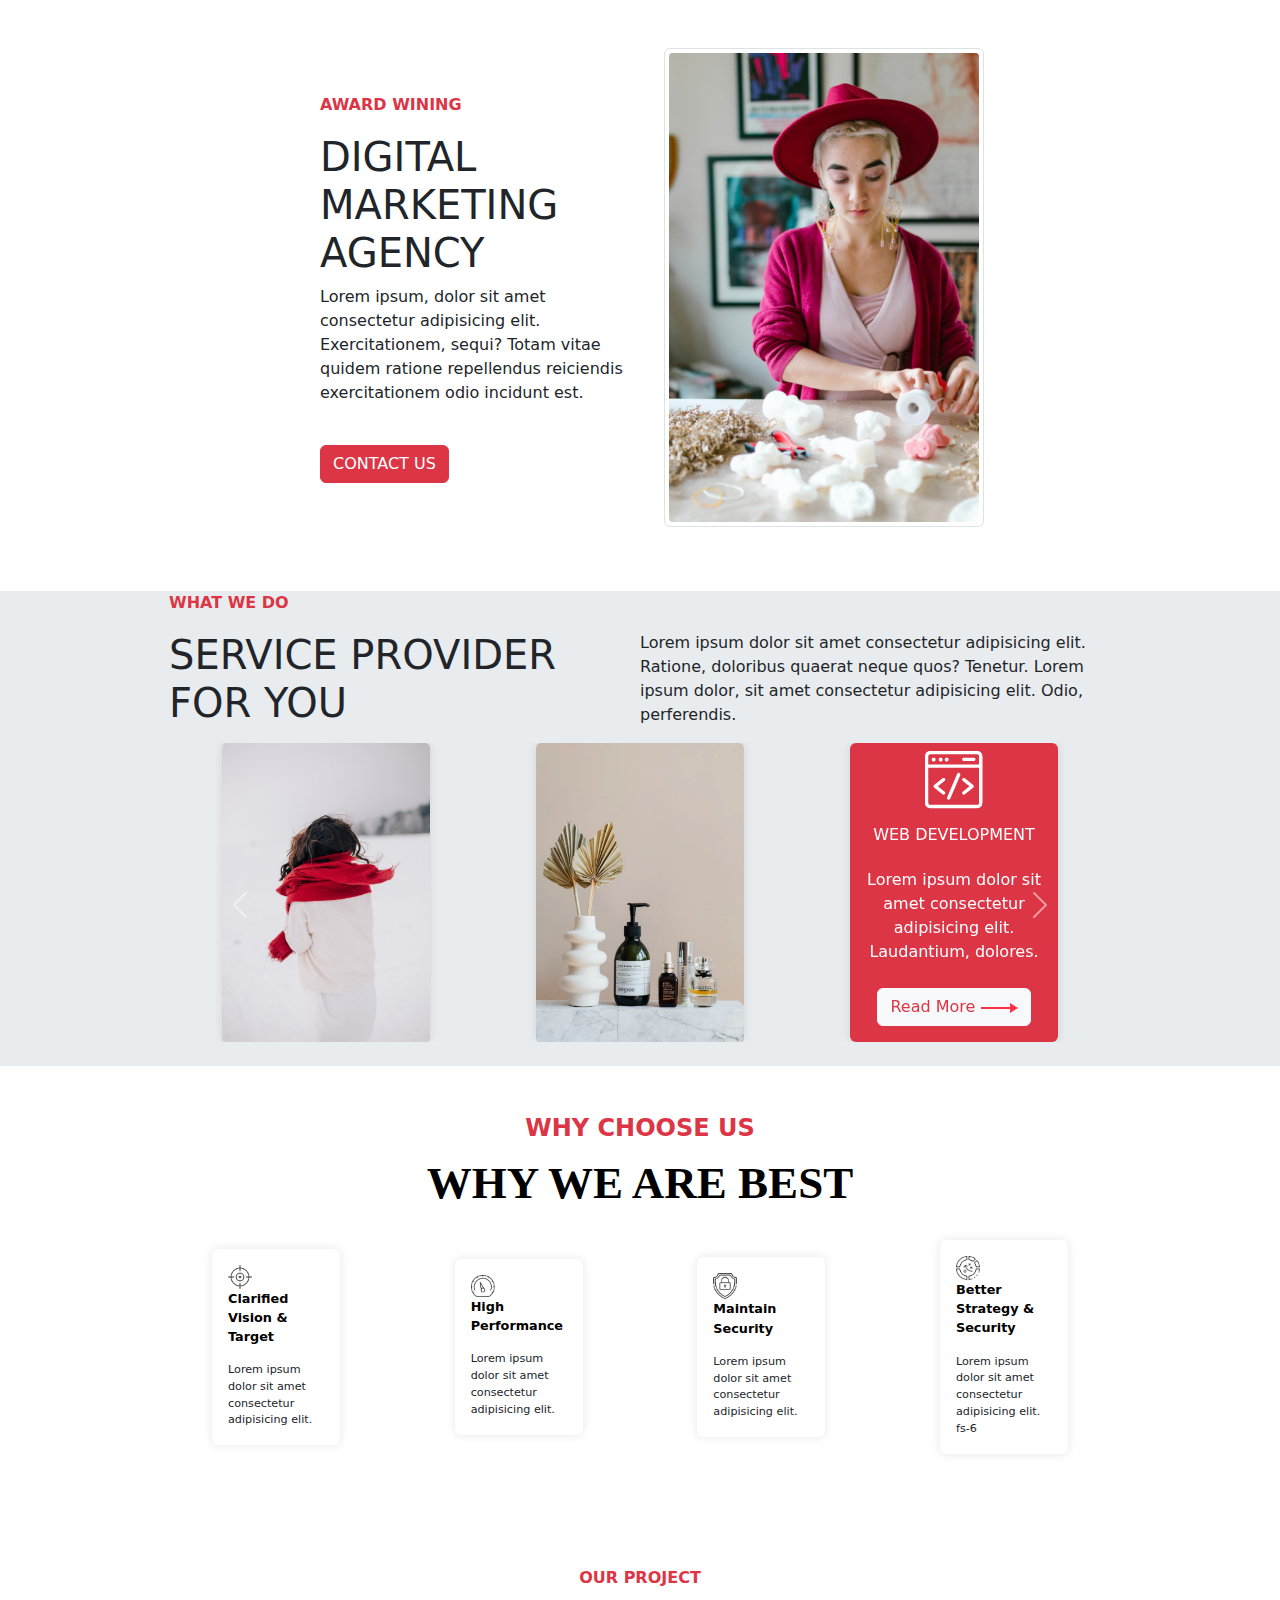
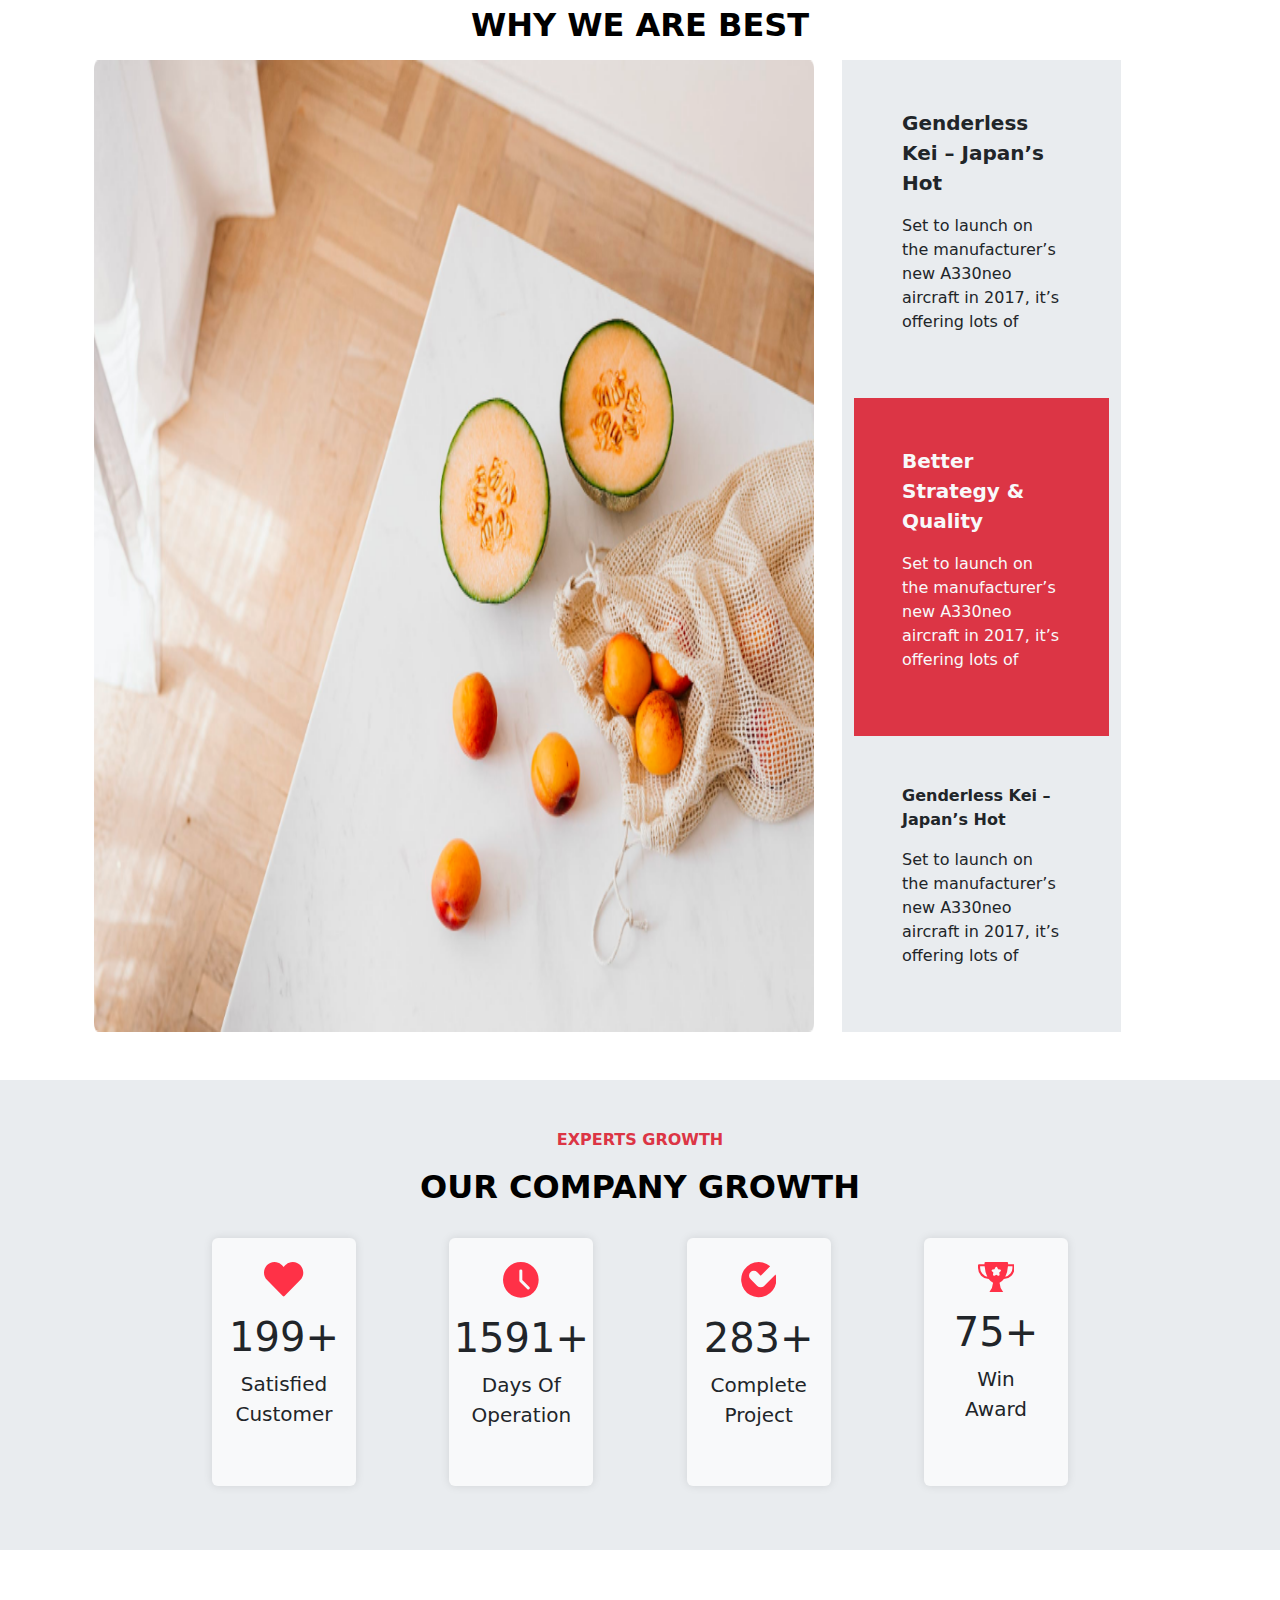
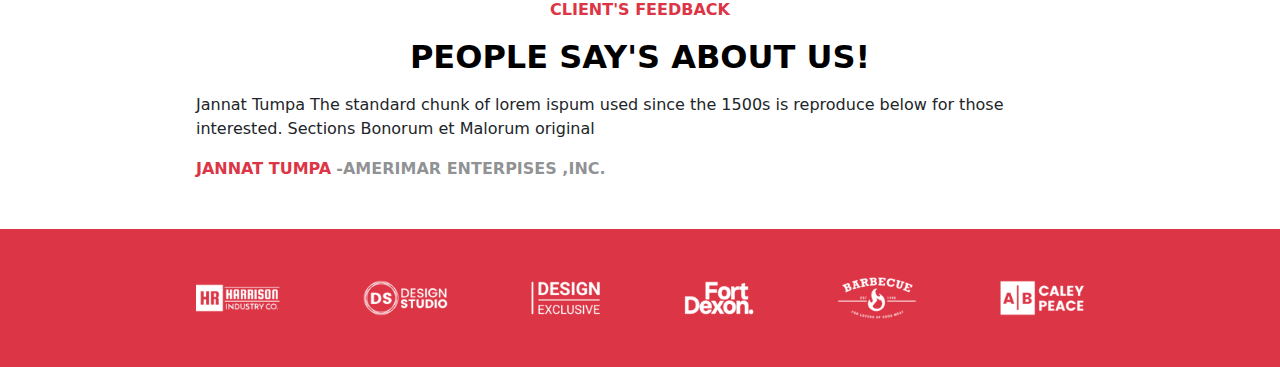
==== commit 7698db4c: "changes in to css file" ====
--- a/index.html
+++ b/index.html
@@ -8,6 +8,7 @@
         <link rel="stylesheet" href="index.css">
         <link rel="stylesheet" href="media.css">
         <link rel="stylesheet" href="contact.css">
+        
         <link href="https://cdn.jsdelivr.net/npm/bootstrap@5.3.3/dist/css/bootstrap.min.css" rel="stylesheet"
             integrity="sha384-QWTKZyjpPEjISv5WaRU9OFeRpok6YctnYmDr5pNlyT2bRjXh0JMhjY6hW+ALEwIH" crossorigin="anonymous">
         <style>
@@ -19,167 +20,174 @@
                 background-color: rgba(146, 147, 148, 0.553);
                 /* 50% opacity */
             }
-            
-            .contact{
-               z-index: 2;
-               top: 30%;
-               right: 30%;
-               left: 30%;
-               bottom: 30%;
+
+            .contact {
+                display: none;
+                z-index: 2;
+                top: 20%;
+                right: 30%;
+                left: 30%;
+                bottom: 30%;
                 height: fit-content;
                 width: fit-content;
+                transition: .7s all ease-in-out;
             }
         </style>
     </head>
 
-    <body >
-<div id="parentContainer d-f justify-content-center align-items-center">
-        <div class="d-flex flex-row flex-wrap mb-3 pt-5 pb-5 contaianer-fluid align-items-center justify-content-center m-0">
-            <div class="col-md-3 m-4 ">
-                <p class="text-start text-danger fw-bold ">AWARD WINING</p>
-                <h1 mb-3 mt-3>DIGITAL MARKETING AGENCY</h1>
-
-                <p>
-                    Lorem ipsum, dolor sit amet consectetur adipisicing elit. Exercitationem, sequi? Totam vitae
-                    quidem ratione repellendus reiciendis exercitationem odio incidunt est.
-                </p>
-                <button type="button" class="btn btn-danger mt-4 transform" id="subContact">CONTACT US</button>
-            </div>
-            <div class=" d-flex justify-content-start  col-md-3 "><img src="image\hero.png" class="imageHero img-thumbnail h-75"
-                    alt="hero Image is not found"></div>
-
-        </div>
-        <div class="service bg-body-secondary container-fluid m-0">
-            <div class="w-75 m-auto">
-                <p class="text-start text-danger fw-bold">WHAT WE DO</p>
-            </div>
-
-            <div class="d-flex flex-row w-75 m-auto flex-wrap">
-                <div class="col-md-6">
-                    <h1> SERVICE PROVIDER FOR YOU</h1>
-                </div>
-                <div class="col-md-6">
-                    <p class="fw-light fs-6">Lorem ipsum dolor sit amet consectetur adipisicing elit. Ratione,
-                        doloribus quaerat neque quos? Tenetur. Lorem ipsum dolor, sit amet consectetur adipisicing elit.
-                        Odio, perferendis.
+    <body>
+        <div id="parentContainer" class="d-f justify-content-center align-items-center">
+            <div
+                class="d-flex flex-row flex-wrap mb-3 pt-5 pb-5 contaianer-fluid align-items-center justify-content-center m-0">
+                <div class="col-md-3 m-4 ">
+                    <p class="text-start text-danger fw-bold ">AWARD WINING</p>
+                    <h1 mb-3 mt-3>DIGITAL MARKETING AGENCY</h1>
+
+                    <p>
+                        Lorem ipsum, dolor sit amet consectetur adipisicing elit. Exercitationem, sequi? Totam vitae
+                        quidem ratione repellendus reiciendis exercitationem odio incidunt est.
                     </p>
-
-                </div>
-            </div>
-
-
-            <div id="carouselExample" class="carousel slide w-75 m-auto pb-4">
-                <div class="carousel-inner">
-                    <div class="carousel-item active  ">
-                        <div class="w-100 d-flex flex-row justify-content-around ">
-                            <div class="card" style="width: 13rem;">
-                                <img src="image\1.png" class="card-img-top h-100 transform" alt="...">
-
+                    <button type="button" class="btn btn-danger mt-4 transform" id="subContact">CONTACT US</button>
+                </div>
+                <div class=" d-flex justify-content-start  col-md-3 "><img src="image\hero.png"
+                        class="imageHero img-thumbnail h-75" alt="hero Image is not found"></div>
+
+            </div>
+            <div class="service bg-body-secondary container-fluid m-0">
+                <div class="w-75 m-auto">
+                    <p class="text-start text-danger fw-bold">WHAT WE DO</p>
+                </div>
+
+                <div class="d-flex flex-row w-75 m-auto flex-wrap">
+                    <div class="col-md-6">
+                        <h1> SERVICE PROVIDER FOR YOU</h1>
+                    </div>
+                    <div class="col-md-6">
+                        <p class="fw-light fs-6">Lorem ipsum dolor sit amet consectetur adipisicing elit. Ratione,
+                            doloribus quaerat neque quos? Tenetur. Lorem ipsum dolor, sit amet consectetur adipisicing
+                            elit.
+                            Odio, perferendis.
+                        </p>
+
+                    </div>
+                </div>
+
+
+                <div id="carouselExample" class="carousel slide w-75 m-auto pb-4">
+                    <div class="carousel-inner">
+                        <div class="carousel-item active  ">
+                            <div class="w-100 d-flex flex-row justify-content-around ">
+                                <div class="card" style="width: 13rem;">
+                                    <img src="image\1.png" class="card-img-top h-100 transform" alt="...">
+
+                                </div>
+                                <div class="card" style="width: 13rem;">
+                                    <img src="image\2.png" class="card-img-top h-100 transform" alt="...">
+
+                                </div>
+                                <div class="card bg-danger d-flex flex-column justify-content-center align-items-center transform"
+                                    style="width: 13rem;">
+                                    <img src="icons\icon.png" class="mt-2" alt="">
+                                    <H1 class="text-white mt-3 mb-3 fs-6">WEB DEVELOPMENT </H1>
+                                    <p class="text-white pt-2 pl-2 pr-2 pb-2 text-center head-fs-6">Lorem ipsum dolor
+                                        sit amet
+                                        consectetur adipisicing elit. Laudantium, dolores.</p>
+                                    <button type="button" class="btn btn-light text-danger mb-3 transform fs-6">Read
+                                        More
+                                        <img src="icons\arrow.png" alt="">
+                                    </button>
+                                </div>
                             </div>
-                            <div class="card" style="width: 13rem;">
-                                <img src="image\2.png" class="card-img-top h-100 transform" alt="...">
-
+
+
+                        </div>
+                        <div class="carousel-item  ">
+                            <div class="w-100 d-flex flex-row justify-content-between">
+                                <div class="card" style="width: 13rem;">
+                                    <img src="image\3.png" class="card-img-top transform" alt="...">
+
+                                </div>
                             </div>
-                            <div class="card bg-danger d-flex flex-column justify-content-center align-items-center transform"
-                                style="width: 13rem;">
-                                <img src="icons\icon.png" class="mt-2" alt="">
-                                <H1 class="text-white mt-3 mb-3 fs-6">WEB DEVELOPMENT </H1>
-                                <p class="text-white pt-2 pl-2 pr-2 pb-2 text-center head-fs-6">Lorem ipsum dolor sit amet
-                                    consectetur adipisicing elit. Laudantium, dolores.</p>
-                                <button type="button" class="btn btn-light text-danger mb-3 transform fs-6">Read More
-                                    <img src="icons\arrow.png" alt="">
-                                </button>
-                            </div>
-                        </div>
-
-
-                    </div>
-                    <div class="carousel-item  ">
-                        <div class="w-100 d-flex flex-row justify-content-between">
-                            <div class="card" style="width: 13rem;">
-                                <img src="image\3.png" class="card-img-top transform" alt="...">
-
-                            </div>
-                        </div>
-                    </div>
-
-                </div>
-                <button class="carousel-control-prev" type="button" data-bs-target="#carouselExample"
-                    data-bs-slide="prev">
-                    <span class="carousel-control-prev-icon" aria-hidden="true"></span>
-                    <span class="visually-hidden">Previous</span>
-                </button>
-                <button class="carousel-control-next" type="button" data-bs-target="#carouselExample"
-                    data-bs-slide="next">
-                    <span class="carousel-control-next-icon" aria-hidden="true"></span>
-                    <span class="visually-hidden">Next</span>
-                </button>
-            </div>
-
-
-
-        </div>
-        <div class="container-fluid p-5 m-0">
-            <div class="w-75 m-auto">
-                <h4 class="text-center text-danger fw-bold">WHY CHOOSE US</h4>
-                <h1 class="text-center text-black whyBest">WHY WE ARE BEST</h1>
-
-
-            </div>
-            <div class="w-75 m-auto d-flex flex-row justify-content-between justify-items-center align-items-center flex-wrap">
-                <div class="card featuresBox p-3 m-3 mt-3 mb-3 transform">
-                    <img src="icons\1.png" class="card-img-top w-25" alt="...">
-                    <div class="card-body p-0">
-                        <p class="fw-bold text-black card-text fontHeading">Clarified Vision & Target</p>
-                        <p class="card-text fontText">
-                            Lorem ipsum dolor sit amet consectetur adipisicing elit.</p>
-                    </div>
-                </div>
-
-
-                <div class="card featuresBox p-3  m-3 mt-3 mb-3 transform">
-                    <img src="icons\2.png" class="card-img-top w-25" alt="...">
-                    <div class="card-body p-0">
-                        <p class="fw-bold text-black card-text fontHeading">High Performance</p>
-                        <p class="card-text fontText">
-                            Lorem ipsum dolor sit amet consectetur adipisicing elit. </p>
-                    </div>
-                </div>
-
-
-                <div class="card featuresBox p-3 m-3 mt-3 mb-3 transform">
-                    <img src="icons\3.png" class="card-img-top w-25" alt="...">
-                    <div class="card-body p-0">
-                        <p class="fw-bold text-black card-text fontHeading">Maintain Security</p>
-                        <p class="card-text fontText">
-                            Lorem ipsum dolor sit amet consectetur adipisicing elit.</p>
-                    </div>
-                </div>
-
-
-                <div class="card featuresBox p-3 m-3 mt-3 mb-3 transform">
-                    <img src="icons\4.png" class="card-img-top w-25" alt="...">
-                    <div class="card-body p-0">
-                        <p class="fw-bold text-black card-text fontHeading">Better Strategy & Security</p>
-                        <p class="card-text fontText">
-                            Lorem ipsum dolor sit amet consectetur adipisicing elit. fs-6</p>
-                    </div>
-                </div>
-            </div>
-
-
-        </div>
-
-        <div class="container-fluid p-5 m-0">
-            <p class="text-center text-danger fw-bold">OUR PROJECT</p>
-            <h2 class="text-black text-center fw-bold mb-3">
-                WHY WE ARE BEST
-            </h2>
-
-            <div class=" w-75 m-auto d-flex flex-row justify-content-center row-1">
-                <img src="icons\image.png " class="col-8 " >
-                <div class="  col-4 h-25 m-3 mt-0 mb-0 bg-body-secondary">
-                    
+                        </div>
+
+                    </div>
+                    <button class="carousel-control-prev" type="button" data-bs-target="#carouselExample"
+                        data-bs-slide="prev">
+                        <span class="carousel-control-prev-icon" aria-hidden="true"></span>
+                        <span class="visually-hidden">Previous</span>
+                    </button>
+                    <button class="carousel-control-next" type="button" data-bs-target="#carouselExample"
+                        data-bs-slide="next">
+                        <span class="carousel-control-next-icon" aria-hidden="true"></span>
+                        <span class="visually-hidden">Next</span>
+                    </button>
+                </div>
+
+
+
+            </div>
+            <div class="container-fluid p-5 m-0">
+                <div class="w-75 m-auto">
+                    <h4 class="text-center text-danger fw-bold">WHY CHOOSE US</h4>
+                    <h1 class="text-center text-black whyBest">WHY WE ARE BEST</h1>
+
+
+                </div>
+                <div
+                    class="w-75 m-auto d-flex flex-row justify-content-between justify-items-center align-items-center flex-wrap">
+                    <div class="card featuresBox p-3 m-3 mt-3 mb-3 transform">
+                        <img src="icons\1.png" class="card-img-top w-25" alt="...">
+                        <div class="card-body p-0">
+                            <p class="fw-bold text-black card-text fontHeading">Clarified Vision & Target</p>
+                            <p class="card-text fontText">
+                                Lorem ipsum dolor sit amet consectetur adipisicing elit.</p>
+                        </div>
+                    </div>
+
+
+                    <div class="card featuresBox p-3  m-3 mt-3 mb-3 transform">
+                        <img src="icons\2.png" class="card-img-top w-25" alt="...">
+                        <div class="card-body p-0">
+                            <p class="fw-bold text-black card-text fontHeading">High Performance</p>
+                            <p class="card-text fontText">
+                                Lorem ipsum dolor sit amet consectetur adipisicing elit. </p>
+                        </div>
+                    </div>
+
+
+                    <div class="card featuresBox p-3 m-3 mt-3 mb-3 transform">
+                        <img src="icons\3.png" class="card-img-top w-25" alt="...">
+                        <div class="card-body p-0">
+                            <p class="fw-bold text-black card-text fontHeading">Maintain Security</p>
+                            <p class="card-text fontText">
+                                Lorem ipsum dolor sit amet consectetur adipisicing elit.</p>
+                        </div>
+                    </div>
+
+
+                    <div class="card featuresBox p-3 m-3 mt-3 mb-3 transform">
+                        <img src="icons\4.png" class="card-img-top w-25" alt="...">
+                        <div class="card-body p-0">
+                            <p class="fw-bold text-black card-text fontHeading">Better Strategy & Security</p>
+                            <p class="card-text fontText">
+                                Lorem ipsum dolor sit amet consectetur adipisicing elit. fs-6</p>
+                        </div>
+                    </div>
+                </div>
+
+
+            </div>
+
+            <div class="container-fluid p-5 m-0">
+                <p class="text-center text-danger fw-bold">OUR PROJECT</p>
+                <h2 class="text-black text-center fw-bold mb-3">
+                    WHY WE ARE BEST
+                </h2>
+
+                <div class="  container m-auto row  ">
+                    <img src="icons\image.png " class=" col-8 ">
+                    <div class=" m-3 mt-0 mb-0 bg-body-secondary  col-3">
+
                         <div class="p-5 ">
                             <p class="fw-bold fs-5">Genderless Kei – Japan’s Hot</p>
                             <p class="fs-6">Set to launch on the manufacturer’s
@@ -206,132 +214,135 @@
                         </div>
 
 
-                    
-
-                </div>
-
-            </div>
+
+
+                    </div>
+
+                </div>
+            </div>
+
+            <div class="container-fluid p-5 bg-body-secondary m-0">
+                <p class="text-center text-danger fw-bold">EXPERTS GROWTH</p>
+                <h2 class="text-black text-center fw-bold mb-3">
+                    OUR COMPANY GROWTH
+                </h2>
+                <div class="m-auto w-75 d-flex flex-row justify-content-between flex-wrap ">
+
+
+                    <div class="card bg-light d-f flex-column transform justify-content-center align-items-center p-4 m-3 mt-3 mb-3"
+                        style="width: 9rem;">
+                        <svg xmlns="http://www.w3.org/2000/svg" width="39.297" height="34.387"
+                            viewBox="0 0 39.297 34.387">
+                            <defs>
+                                <style>
+                                    .a {
+                                        fill: #ff3147;
+                                    }
+                                </style>
+                            </defs>
+                            <path class="a"
+                                d="M18.776,36.02a1.226,1.226,0,0,0,1.749,0L36.235,20.1C42.787,13.466,38.131,2,28.814,2c-5.6,0-8.163,4.112-9.163,4.88C18.645,6.108,16.094,2,10.487,2,1.2,2-3.513,13.436,3.068,20.1Z"
+                                transform="translate(0.001 -2)" />
+                        </svg>
+                        <div class="card-body">
+                            <h1 class="text-center">199+</h1>
+                            <p class="text-center fs-5">Satisfied Customer</p>
+                        </div>
+                    </div>
+
+
+                    <div class="card bg-light d-f flex-column transform justify-content-center align-items-center p-4 m-3 mt-3 mb-3"
+                        style="width: 9rem;">
+                        <svg xmlns="http://www.w3.org/2000/svg" width="35.683" height="35.683"
+                            viewBox="0 0 35.683 35.683">
+                            <defs>
+                                <style>
+                                    .a {
+                                        fill: #ff3147;
+                                    }
+                                </style>
+                            </defs>
+                            <path class="a"
+                                d="M17.841,0A17.841,17.841,0,1,0,35.683,17.841,17.861,17.861,0,0,0,17.841,0Zm8.485,27.07a1.485,1.485,0,0,1-2.1,0L16.79,19.636a1.48,1.48,0,0,1-.436-1.051V8.921a1.487,1.487,0,1,1,2.973,0v9.049l7,7a1.485,1.485,0,0,1,0,2.1Zm0,0" />
+                        </svg>
+                        <div class="card-body">
+                            <h1 class="text-center">1591+</h1>
+                            <p class="text-center fs-5">Days Of Operation</p>
+                        </div>
+                    </div>
+
+                    <div class="card bg-light d-f flex-column transform justify-content-center align-items-center p-4 m-3 mt-3 mb-3"
+                        style="width: 9rem;">
+                        <svg xmlns="http://www.w3.org/2000/svg" width="35.378" height="35.378"
+                            viewBox="0 0 35.378 35.378">
+                            <defs>
+                                <style>
+                                    .a {
+                                        fill: #ff3147;
+                                    }
+                                </style>
+                            </defs>
+                            <path class="a"
+                                d="M23.11,23.918a4.821,4.821,0,0,1-6.822,0L9.454,17.084a4.824,4.824,0,1,1,6.822-6.822L19.7,13.684,29.15,4.233a17.6,17.6,0,1,0,5.435,8.209Zm0,0"
+                                transform="translate(0 -0.004)" />
+                        </svg>
+                        <div class="card-body">
+                            <h1 class="text-center">283+</h1>
+                            <p class="text-center fs-5">Complete Project</p>
+                        </div>
+                    </div>
+
+                    <div class="card bg-light  d-f flex-column transform justify-content-center align-items-center p-4 m-3 mt-3 mb-3"
+                        style="width: 9rem;">
+                        <svg xmlns="http://www.w3.org/2000/svg" width="36.595" height="30.019"
+                            viewBox="0 0 36.595 30.019">
+                            <defs>
+                                <style>
+                                    .a {
+                                        fill: #ff3147;
+                                    }
+                                </style>
+                            </defs>
+                            <path class="a"
+                                d="M35.523,2.144H30.068c.009-.357.023-.709.023-1.072A1.071,1.071,0,0,0,29.018,0H7.576A1.071,1.071,0,0,0,6.5,1.072c0,.363.014.716.023,1.072H1.072A1.071,1.071,0,0,0,0,3.216V5.932A11.268,11.268,0,0,0,10.7,17.094a10.724,10.724,0,0,0,4.36,3.668,15.872,15.872,0,0,1-3.679,9.257H25.21a15.763,15.763,0,0,1-3.678-9.257,10.721,10.721,0,0,0,4.361-3.668,11.268,11.268,0,0,0,10.7-11.162V3.216A1.071,1.071,0,0,0,35.523,2.144ZM2.144,5.932V4.288h4.49A28.447,28.447,0,0,0,9.3,14.774,9.145,9.145,0,0,1,2.144,5.932Zm20.475,3.32-1.375,1.354.316,1.9a1.073,1.073,0,0,1-1.552,1.128L18.3,12.748l-1.712.889a1.073,1.073,0,0,1-1.552-1.128l.316-1.9L13.975,9.252a1.072,1.072,0,0,1,.594-1.824l1.908-.287.862-1.724a1.116,1.116,0,0,1,1.918,0l.862,1.724,1.908.287a1.072,1.072,0,0,1,.594,1.824Zm11.831-3.32a9.145,9.145,0,0,1-7.159,8.842A28.445,28.445,0,0,0,29.961,4.288h4.49Z" />
+                        </svg>
+                        <div class="card-body">
+                            <h1 class="text-center">75+</h1>
+                            <p class="text-center fs-5">Win Award</p>
+                        </div>
+                    </div>
+
+
+                </div>
+
+
+            </div>
+
+            <div class="container-fluid p-5 m-0">
+                <div class="w-75 m-auto">
+                    <p class="text-center text-danger fw-bold">CLIENT'S FEEDBACK</p>
+                    <h2 class="text-black text-center fw-bold mb-3">
+                        PEOPLE SAY'S ABOUT US!
+                    </h2>
+
+                    <p>
+                        Jannat Tumpa The standard chunk of lorem ispum used since the 1500s is reproduce below for those
+                        interested.
+                        Sections Bonorum et Malorum original
+                    </p>
+                    <p class=" text-danger fw-bold d-inline fw-bold">JANNAT TUMPA</p> <span
+                        class="text-body-tertiary fw-bold">-AMERIMAR ENTERPISES
+                        ,INC.</span>
+                </div>
+            </div>
+            <footer class="container-fuild p-5 bg-danger m-0 ">
+                <div class="w-75 m-auto">
+                    <img src="icons\Group 500.png" class="w-100 ">
+                </div>
+            </footer>
         </div>
 
-        <div class="container-fluid p-5 bg-body-secondary m-0">
-            <p class="text-center text-danger fw-bold">EXPERTS GROWTH</p>
-            <h2 class="text-black text-center fw-bold mb-3">
-                OUR COMPANY GROWTH
-            </h2>
-            <div class="m-auto w-75 d-flex flex-row justify-content-between flex-wrap ">
-
-
-                <div class="card bg-light d-f flex-column transform justify-content-center align-items-center p-4 m-3 mt-3 mb-3"
-                    style="width: 9rem;">
-                    <svg xmlns="http://www.w3.org/2000/svg" width="39.297" height="34.387" viewBox="0 0 39.297 34.387">
-                        <defs>
-                            <style>
-                                .a {
-                                    fill: #ff3147;
-                                }
-                            </style>
-                        </defs>
-                        <path class="a"
-                            d="M18.776,36.02a1.226,1.226,0,0,0,1.749,0L36.235,20.1C42.787,13.466,38.131,2,28.814,2c-5.6,0-8.163,4.112-9.163,4.88C18.645,6.108,16.094,2,10.487,2,1.2,2-3.513,13.436,3.068,20.1Z"
-                            transform="translate(0.001 -2)" />
-                    </svg>
-                    <div class="card-body">
-                        <h1 class="text-center">199+</h1>
-                        <p class="text-center fs-5">Satisfied Customer</p>
-                    </div>
-                </div>
-
-
-                <div class="card bg-light d-f flex-column transform justify-content-center align-items-center p-4 m-3 mt-3 mb-3"
-                    style="width: 9rem;">
-                    <svg xmlns="http://www.w3.org/2000/svg" width="35.683" height="35.683" viewBox="0 0 35.683 35.683">
-                        <defs>
-                            <style>
-                                .a {
-                                    fill: #ff3147;
-                                }
-                            </style>
-                        </defs>
-                        <path class="a"
-                            d="M17.841,0A17.841,17.841,0,1,0,35.683,17.841,17.861,17.861,0,0,0,17.841,0Zm8.485,27.07a1.485,1.485,0,0,1-2.1,0L16.79,19.636a1.48,1.48,0,0,1-.436-1.051V8.921a1.487,1.487,0,1,1,2.973,0v9.049l7,7a1.485,1.485,0,0,1,0,2.1Zm0,0" />
-                    </svg>
-                    <div class="card-body">
-                        <h1 class="text-center">1591+</h1>
-                        <p class="text-center fs-5" >Days Of Operation</p>
-                    </div>
-                </div>
-
-                <div class="card bg-light d-f flex-column transform justify-content-center align-items-center p-4 m-3 mt-3 mb-3"
-                    style="width: 9rem;">
-                    <svg xmlns="http://www.w3.org/2000/svg" width="35.378" height="35.378" viewBox="0 0 35.378 35.378">
-                        <defs>
-                            <style>
-                                .a {
-                                    fill: #ff3147;
-                                }
-                            </style>
-                        </defs>
-                        <path class="a"
-                            d="M23.11,23.918a4.821,4.821,0,0,1-6.822,0L9.454,17.084a4.824,4.824,0,1,1,6.822-6.822L19.7,13.684,29.15,4.233a17.6,17.6,0,1,0,5.435,8.209Zm0,0"
-                            transform="translate(0 -0.004)" />
-                    </svg>
-                    <div class="card-body">
-                        <h1 class="text-center">283+</h1>
-                        <p  class="text-center fs-5">Complete Project</p>
-                    </div>
-                </div>
-
-                <div class="card bg-light  d-f flex-column transform justify-content-center align-items-center p-4 m-3 mt-3 mb-3"
-                    style="width: 9rem;">
-                    <svg xmlns="http://www.w3.org/2000/svg" width="36.595" height="30.019" viewBox="0 0 36.595 30.019">
-                        <defs>
-                            <style>
-                                .a {
-                                    fill: #ff3147;
-                                }
-                            </style>
-                        </defs>
-                        <path class="a"
-                            d="M35.523,2.144H30.068c.009-.357.023-.709.023-1.072A1.071,1.071,0,0,0,29.018,0H7.576A1.071,1.071,0,0,0,6.5,1.072c0,.363.014.716.023,1.072H1.072A1.071,1.071,0,0,0,0,3.216V5.932A11.268,11.268,0,0,0,10.7,17.094a10.724,10.724,0,0,0,4.36,3.668,15.872,15.872,0,0,1-3.679,9.257H25.21a15.763,15.763,0,0,1-3.678-9.257,10.721,10.721,0,0,0,4.361-3.668,11.268,11.268,0,0,0,10.7-11.162V3.216A1.071,1.071,0,0,0,35.523,2.144ZM2.144,5.932V4.288h4.49A28.447,28.447,0,0,0,9.3,14.774,9.145,9.145,0,0,1,2.144,5.932Zm20.475,3.32-1.375,1.354.316,1.9a1.073,1.073,0,0,1-1.552,1.128L18.3,12.748l-1.712.889a1.073,1.073,0,0,1-1.552-1.128l.316-1.9L13.975,9.252a1.072,1.072,0,0,1,.594-1.824l1.908-.287.862-1.724a1.116,1.116,0,0,1,1.918,0l.862,1.724,1.908.287a1.072,1.072,0,0,1,.594,1.824Zm11.831-3.32a9.145,9.145,0,0,1-7.159,8.842A28.445,28.445,0,0,0,29.961,4.288h4.49Z" />
-                    </svg>
-                    <div class="card-body">
-                        <h1 class="text-center">75+</h1>
-                        <p class="text-center fs-5">Win Award</p>
-                    </div>
-                </div>
-
-
-            </div>
-
-
-        </div>
-
-        <div class="container-fluid p-5 m-0">
-            <div class="w-75 m-auto">
-                <p class="text-center text-danger fw-bold">CLIENT'S FEEDBACK</p>
-                <h2 class="text-black text-center fw-bold mb-3">
-                    PEOPLE SAY'S ABOUT US!
-                </h2>
-
-                <p>
-                    Jannat Tumpa The standard chunk of lorem ispum used since the 1500s is reproduce below for those
-                    interested.
-                    Sections Bonorum et Malorum original
-                </p>
-                <p class=" text-danger fw-bold d-inline fw-bold">JANNAT TUMPA</p> <span
-                    class="text-body-tertiary fw-bold">-AMERIMAR ENTERPISES
-                    ,INC.</span>
-            </div>
-        </div>
-        <footer class="container-fuild p-5 bg-danger m-0 ">
-            <div class="w-75 m-auto">
-                <img src="icons\Group 500.png" class="w-100 ">
-            </div>
-        </footer>
-    </div>
-
-        <div class="contact  bg-primary-opacity-50 position-fixed"
-            id="contactForm">
+        <div class="contact  bg-primary-opacity-50 position-fixed" id="contactForm">
             <div class="justify-content-center ">
                 <div class="">
                     <div class="card w-100">
@@ -363,22 +374,25 @@
                                 <button type="submit" class="btn btn-primary btn-block">Contact Us</button>
                                 <a class="text-danger fw-bold m-3 outline d-inline" id="back">back to home</a>
                             </form>
-                           
+
                         </div>
                     </div>
                 </div>
             </div>
         </div>
-
 
         <script src="https://cdn.jsdelivr.net/npm/bootstrap@5.3.3/dist/js/bootstrap.bundle.min.js"
             integrity="sha384-YvpcrYf0tY3lHB60NNkmXc5s9fDVZLESaAA55NDzOxhy9GkcIdslK1eN7N6jIeHz"
             crossorigin="anonymous"></script>
-        <script src="https://code.jquery.com/jquery-3.5.1.slim.min.js"></script>
-        <script src="https://cdn.jsdelivr.net/npm/@popperjs/core@2.5.4/dist/umd/popper.min.js"></script>
-        <script src="https://stackpath.bootstrapcdn.com/bootstrap/4.5.2/js/bootstrap.min.js"></script>
-
+            <script src="https://code.jquery.com/jquery-3.6.0.min.js"></script>
+
+            <script src="https://cdn.jsdelivr.net/npm/@popperjs/core@2.5.4/dist/umd/popper.min.js"></script>
+            <script src="https://stackpath.bootstrapcdn.com/bootstrap/4.5.2/js/bootstrap.min.js"></script>
+            
+                
+          
         <script>
+
 
             $("#ajaxForm").submit(function (e) {
                 e.preventDefault();
@@ -400,11 +414,11 @@
                     alert('An error occurred! Please try again later.')
                 });
             });
-
-
+            </script>
+        <script>
             $(document).ready(function () {
 
-                $("#contactForm").css('display', 'none');
+
                 $("#subContact").click(function () {
                     $("#contactForm").css('display', 'flex');
                     $("#parentContainer").css('opacity', '0.3');
@@ -414,13 +428,14 @@
                     $("#parentContainer").css('opacity', '1');
                 })
 
-                
-                
-
-               
+
+
+
+
             })
         </script>
 
+
     </body>
 
 </html>